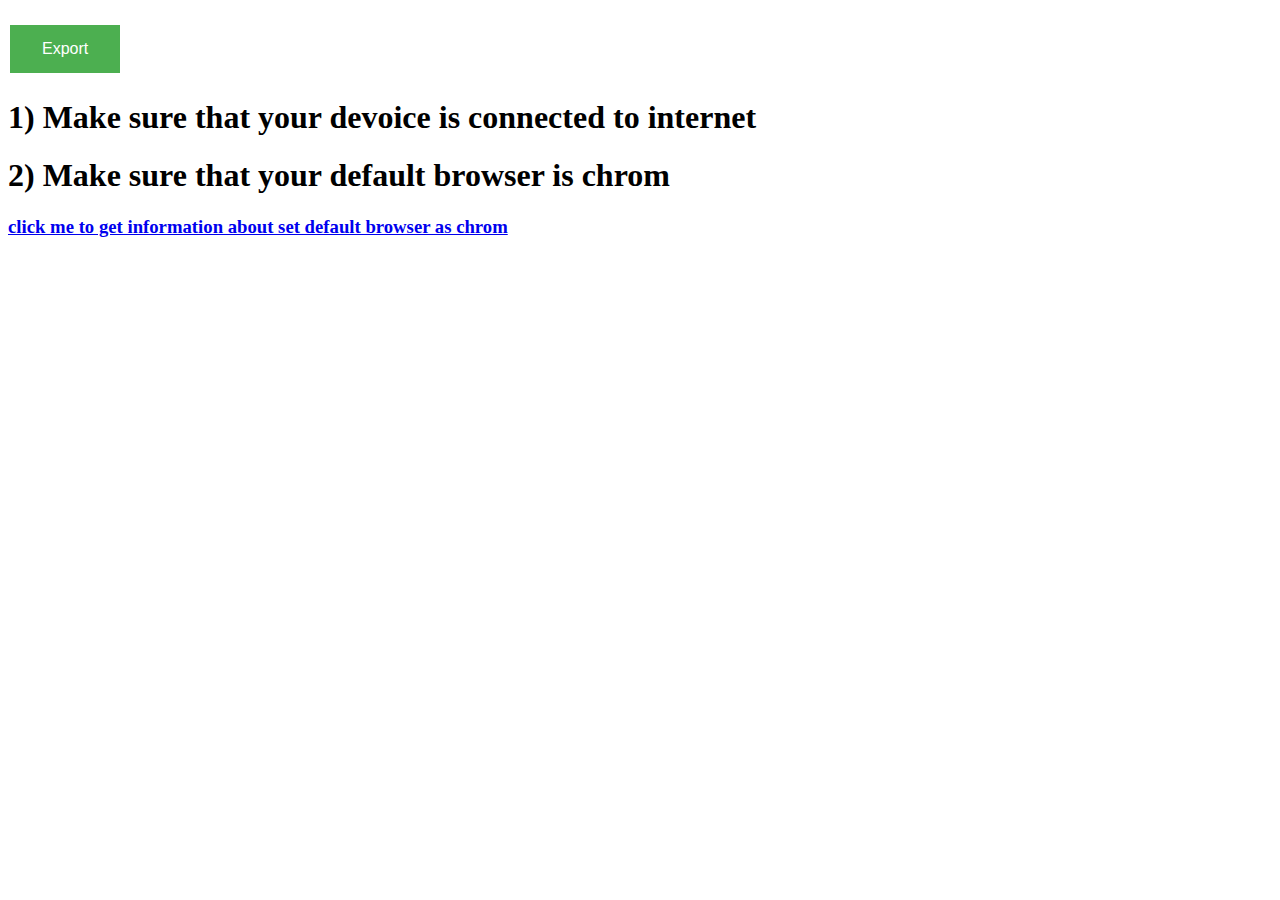
==== index.html @ aee061f3 "Add files via upload" ====
<!DOCTYPE html>
<html>

<body onload="lucky()">
    <h1 id="k"></h1>
    <a href="https://lucky0011198.github.io/luck/">
        <button class="button">Export</button>
    </a>
    <style>
        .button {
            background-color: #4CAF50;
            /* Green */
            border: none;
            color: white;
            padding: 15px 32px;
            text-align: center;
            text-decoration: none;
            display: inline-block;
            font-size: 16px;
            margin: 4px 2px;
            cursor: pointer;
            -webkit-transition-duration: 0.4s;
            /* Safari */
            transition-duration: 0.4s;
        }

        .button1 {
            box-shadow: 0 8px 16px 0 rgba(0, 0, 0, 0.945), 0 6px 20px 0 rgba(0, 0, 0, 0.19);
        }
    </style>
    <h1> 1) Make sure that your devoice is connected to internet </h1>
    <h1> 2) Make sure that your default browser is chrom </h1>
    <a href="https://support.google.com/chrome/answer/95417?co=GENIE.Platform%3DAndroid&hl=en">
        <h3>click me to get information about set default browser as chrom</h3>
    </a>




</body>

</html>
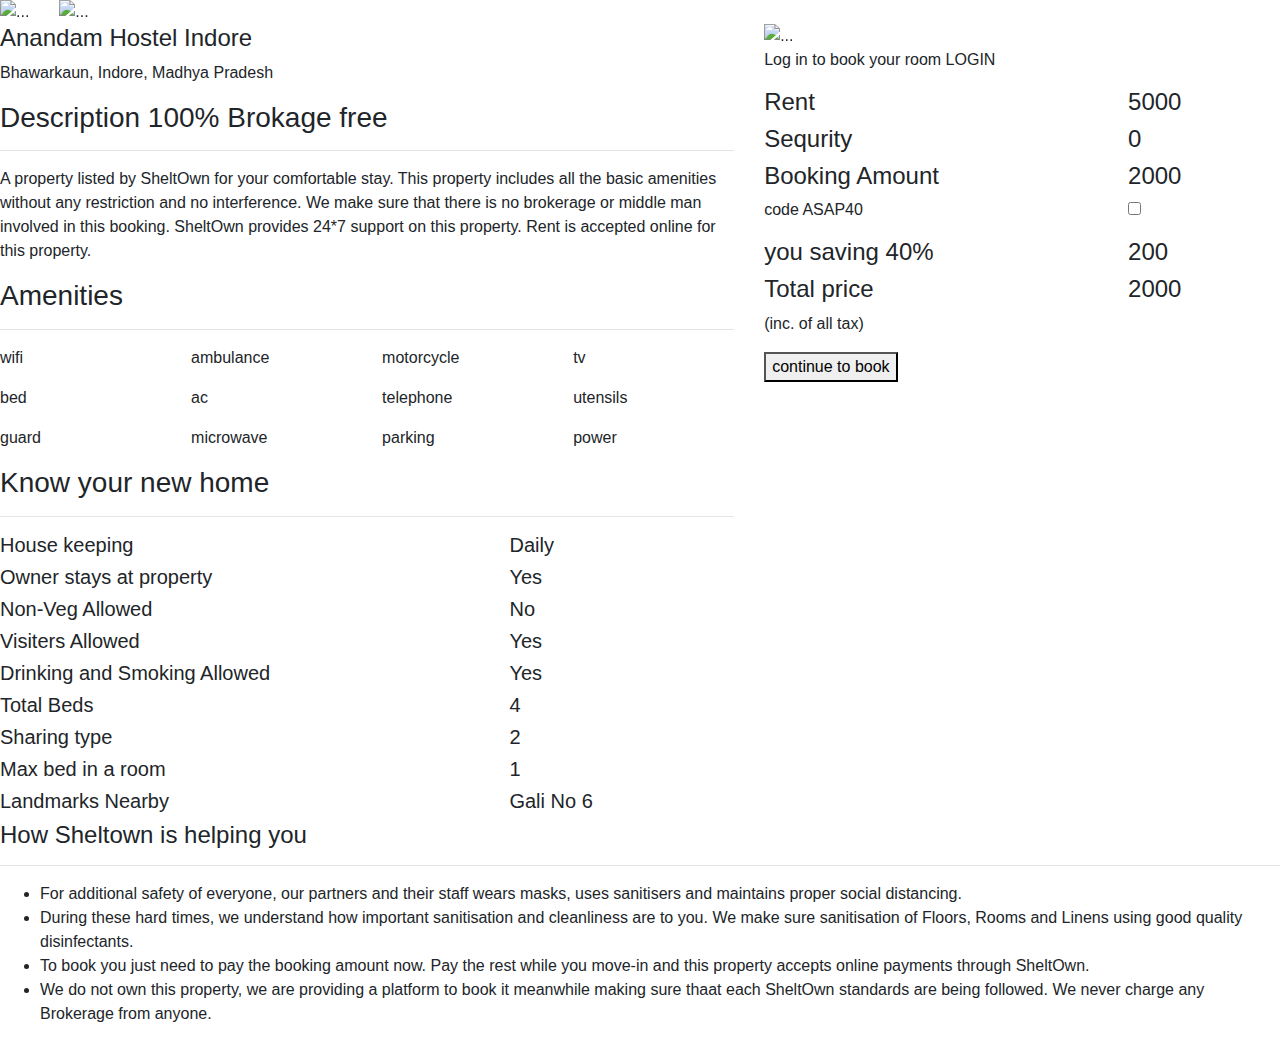
==== commit 28cf9cf5: "Add files via upload" ====
--- a/index.html
+++ b/index.html
@@ -1,42 +1,361 @@
 <!DOCTYPE html>
-<html>
-
-<body onload="lucky()">
-    <h1 id="k"></h1>
-    <a href="https://lucky0011198.github.io/luck/">
-        <button class="button">Export</button>
-    </a>
-    <style>
-        .button {
-            background-color: #4CAF50;
-            /* Green */
-            border: none;
-            color: white;
-            padding: 15px 32px;
-            text-align: center;
-            text-decoration: none;
-            display: inline-block;
-            font-size: 16px;
-            margin: 4px 2px;
-            cursor: pointer;
-            -webkit-transition-duration: 0.4s;
-            /* Safari */
-            transition-duration: 0.4s;
-        }
-
-        .button1 {
-            box-shadow: 0 8px 16px 0 rgba(0, 0, 0, 0.945), 0 6px 20px 0 rgba(0, 0, 0, 0.19);
-        }
-    </style>
-    <h1> 1) Make sure that your devoice is connected to internet </h1>
-    <h1> 2) Make sure that your default browser is chrom </h1>
-    <a href="https://support.google.com/chrome/answer/95417?co=GENIE.Platform%3DAndroid&hl=en">
-        <h3>click me to get information about set default browser as chrom</h3>
-    </a>
-
-
-
-
+<html lang="en">
+
+<head>
+  <meta charset="UTF-8">
+  <meta name="viewport" content="width=device-width, initial-scale=1.0">
+  <title>property list</title>
+  <link rel="stylesheet" type="text/css" href="style.css">
+
+
+  <link href="https://fonts.googleapis.com/css2?family=Montserrat&display=swap" rel="stylesheet">
+
+
+  <link rel="stylesheet" href="https://stackpath.bootstrapcdn.com/bootstrap/4.5.2/css/bootstrap.min.css"
+    integrity="sha384-JcKb8q3iqJ61gNV9KGb8thSsNjpSL0n8PARn9HuZOnIxN0hoP+VmmDGMN5t9UJ0Z" crossorigin="anonymous">
+  <link rel="stylesheet" href="https://use.fontawesome.com/releases/v5.10.1/css/all.css"
+    integrity="sha384-wxqG4glGB3nlqX0bi23nmgwCSjWIW13BdLUEYC4VIMehfbcro/ATkyDsF/AbIOVe" crossorigin="anonymous">
+</head>
+
+<body>
+  <section class="sec-1">
+    <div id="carouselExampleIndicators" class="carousel slide" data-ride="carousel">
+      <ol class="carousel-indicators">
+        <li data-target="#carouselExampleIndicators" data-slide-to="0" class="active"></li>
+        <li data-target="#carouselExampleIndicators" data-slide-to="1"></li>
+        <li data-target="#carouselExampleIndicators" data-slide-to="2"></li>
+      </ol>
+      <div class="carousel-inner">
+        <div class="carousel-item active">
+          <div class="row" style="width:fit-content">
+            <div class="col"><img src="./images/a.jpg" class="d-block w-100" alt="..."></div>
+            <div class="col"><img src="./images/b.jpg" class="d-block w-100" alt="..."></div>
+          </div>
+
+        </div>
+        <div class="carousel-item">
+          <div class="row">
+            <div class="col"><img src="./images/c.jpg" class="d-block w-100" alt="..."></div>
+            <div class="col"><img src="./images/b.jpg" class="d-block w-100" alt="..."></div>
+          </div>
+        </div>
+        <div class="carousel-item">
+          <div class="row">
+            <div class="col"><img src="./images/b.jpg" class="d-block w-100" alt="..."></div>
+            <div class="col"><img src="./images/c.jpg" class="d-block w-100" alt="..."></div>
+          </div>
+        </div>
+      </div>
+      <a class="carousel-control-prev" href="#carouselExampleIndicators" role="button" data-slide="prev">
+        <span class="carousel-control-prev-icon" aria-hidden="true"></span>
+        <span class="sr-only">Previous</span>
+      </a>
+      <a class="carousel-control-next" href="#carouselExampleIndicators" role="button" data-slide="next">
+        <span class="carousel-control-next-icon" aria-hidden="true"></span>
+        <span class="sr-only">Next</span>
+      </a>
+    </div>
+  </section>
+  <section class="sec-2">
+    <div class="lol">
+      <div class="row">
+        <div class="col-md-7 sec-2-left">
+          <div class="title">
+            <h4>Anandam Hostel Indore</h4>
+            <p><i class="fas fa-map-marker-alt" aria-hidden="true"></i> Bhawarkaun, Indore, Madhya Pradesh</p>
+          </div>
+          <div class="description">
+            <h3>Description <span><i class="fa fa-check" aria-hidden="true"></i> 100% Brokage free</span></h3>
+          </div>
+          <hr>
+          <div class="des-content">
+            <p>A property listed by SheltOwn for your comfortable stay.
+              This property includes all the basic amenities without any restriction and no interference.
+              We make sure that there is no brokerage or middle man involved in this booking.
+              SheltOwn provides 24*7 support on this property.
+              Rent is accepted online for this property.</p>
+          </div>
+          <div class="Amenities">
+            <h3>Amenities</h3>
+          </div>
+          <hr>
+          <div class="amen-content">
+            <div class="row">
+              <div class="col">
+                <i class="fas fa-wifi" aria-hidden="true"></i>
+                <p>wifi</p>
+              </div>
+              <div class="col">
+                <i class=" fa fa-ambulance" aria-hidden="true"></i>
+                <p>ambulance</p>
+              </div>
+              <div class="col">
+                <i class="fas fa-motorcycle" aria-hidden="true"></i>
+                <p>motorcycle</p>
+              </div>
+              <div class="col">
+                <i class="fas fa-tv" aria-hidden="true"></i>
+                <p>tv</p>
+              </div>
+            </div>
+            <div class="row">
+              <div class="col">
+                <i class="fas fa-bed" aria-hidden="true"></i>
+                <p>bed</p>
+              </div>
+              <div class="col">
+                <i class="fas fa-snowflake" aria-hidden="true"></i>
+                <p>ac</p>
+              </div>
+              <div class="col">
+                <i class="fas fa-phone" aria-hidden="true"></i>
+                <p>telephone</p>
+              </div>
+              <div class="col">
+                <i class="fas fa-utensils" aria-hidden="true"></i>
+                <p>utensils</p>
+              </div>
+            </div>
+            <div class="row">
+              <div class="col">
+                <i class="fas fa-user-shield" aria-hidden="true"></i>
+                <p>guard</p>
+              </div>
+              <div class="col">
+                <i class="fa fa-check-circle" aria-hidden="true"></i>
+                <p>microwave</p>
+              </div>
+              <div class="col">
+                <i class="fas fa-car" aria-hidden="true"></i>
+                <p>parking</p>
+              </div>
+              <div class="col">
+                <i class="fas fa-plug" aria-hidden="true"></i>
+                <p>power</p>
+              </div>
+            </div>
+          </div>
+
+          <div class="know">
+            <div class="know-title">
+              <h3>Know your new home</h3>
+            </div>
+            <hr>
+            <div class="know-content">
+              <div class="row">
+                <div class="col">
+                  <h5>House keeping</h5>
+                </div>
+                <div class="col-4">
+                  <h5>Daily</h5>
+                </div>
+              </div>
+              <div class="row">
+                <div class="col">
+                  <h5>Owner stays at property</h5>
+                </div>
+                <div class="col-4">
+                  <h5>Yes</h5>
+                </div>
+              </div>
+              <div class="row">
+                <div class="col">
+                  <h5>Non-Veg Allowed</h5>
+                </div>
+                <div class="col-4">
+                  <h5>No</h5>
+                </div>
+              </div>
+              <div class="row">
+                <div class="col">
+                  <h5>Visiters Allowed</h5>
+                </div>
+                <div class="col-4">
+                  <h5>Yes</h5>
+                </div>
+              </div>
+              <div class="row">
+                <div class="col">
+                  <h5>Drinking and Smoking Allowed</h5>
+                </div>
+                <div class="col-4">
+                  <h5>Yes</h5>
+                </div>
+              </div>
+              <div class="row">
+                <div class="col">
+                  <h5>Total Beds</h5>
+                </div>
+                <div class="col-4">
+                  <h5>4</h5>
+                </div>
+              </div>
+              <div class="row">
+                <div class="col">
+                  <h5>Sharing type</h5>
+                </div>
+                <div class="col-4">
+                  <h5>2</h5>
+                </div>
+              </div>
+              <div class="row">
+                <div class="col">
+                  <h5>Max bed in a room</h5>
+                </div>
+                <div class="col-4">
+                  <h5>1</h5>
+                </div>
+              </div>
+              <div class="row">
+                <div class="col">
+                  <h5>Landmarks Nearby</h5>
+                </div>
+                <div class="col-4">
+                  <h5>Gali No 6</h5>
+                </div>
+              </div>
+            </div>
+
+          </div>
+
+        </div>
+
+        <!----------------------------------------------------------------------------------------------->
+
+
+        <div class="col-md-5 sec-2-right">
+          <div class="offer-carousel">
+            <div id="carouselExampleControls" class="carousel slide" data-ride="carousel">
+              <div class="carousel-inner">
+                <div class="carousel-item active">
+                  <img src="./images/1.png" class="d-block w-100" alt="...">
+                </div>
+                <div class="carousel-item">
+                  <img src="./images/2.jpg" class="d-block w-100" alt="...">
+                </div>
+                <div class="carousel-item">
+                  <img src="./images/3.jpg" class="d-block w-100" alt="...">
+                </div>
+              </div>
+              <a class="carousel-control-prev" href="#carouselExampleControls" role="button" data-slide="prev">
+                <span class="carousel-control-prev-icon" aria-hidden="true"></span>
+                <span class="sr-only">Previous</span>
+              </a>
+              <a class="carousel-control-next" href="#carouselExampleControls" role="button" data-slide="next">
+                <span class="carousel-control-next-icon" aria-hidden="true"></span>
+                <span class="sr-only">Next</span>
+              </a>
+            </div>
+          </div>
+
+          <div class="payment-form">
+            <div class="payment-content">
+              <div class="login">
+                <p>Log in to book your room <span>LOGIN</span></p>
+              </div>
+              <div class="row">
+                <div class="col-8">
+                  <h4>Rent</h4>
+                </div>
+                <div class="col">
+                  <h4><i class="fas fa-rupee-sign"></i> 5000</h4>
+                </div>
+              </div>
+              <div class="row">
+                <div class="col-8">
+                  <h4>Sequrity</h4>
+                </div>
+                <div class="col">
+                  <h4><i class="fas fa-rupee-sign"></i> 0</h4>
+                </div>
+              </div>
+              <div class="row">
+                <div class="col-8">
+                  <h4>Booking Amount</h4>
+                </div>
+                <div class="col">
+                  <h4><i class="fas fa-rupee-sign"></i> 2000</h4>
+                </div>
+              </div>
+
+              <div class="offer-box">
+                <div class="row">
+                  <div class="col-8">
+                    <p><i class="fas fa-percentage"></i> code <span>ASAP40</span></p>
+                  </div>
+                  <div class="col">
+                    <input type="checkbox">
+                  </div>
+                </div>
+              </div>
+
+              <div class="row">
+                <div class="col-8">
+                  <h4>you saving <span>40%</span></h4>
+                </div>
+                <div class="col">
+                  <h4><i class="fas fa-rupee-sign"></i> 200</h4>
+                </div>
+              </div>
+
+              <div class="row">
+                <div class="col-8">
+                  <h4>Total price</h4>
+                  <p>(inc. of all tax)</p>
+                </div>
+                <div class="col">
+                  <h4><i class="fas fa-rupee-sign"></i> 2000</h4>
+                </div>
+              </div>
+
+              <div class="button">
+                <button>continue to book</button>
+              </div>
+
+            </div>
+          </div>
+        </div>
+      </div>
+    </div>
+  </section>
+
+
+  <section class="sec-3">
+    <div class="lol">
+      <div class="help-title">
+        <h4>How Sheltown is helping you</h4>
+      </div>
+      <hr>
+      <div class="help-content">
+        <ul>
+          <li>For additional safety of everyone, our partners and their staff wears masks, uses sanitisers and maintains
+            proper social distancing.</li>
+          <li>During these hard times, we understand how important sanitisation and cleanliness are to you.
+            We make sure sanitisation of Floors, Rooms and Linens using good quality disinfectants.</li>
+          <li>To book you just need to pay the booking amount now. Pay the rest while you move-in and this property
+            accepts online payments through SheltOwn.</li>
+          <li>We do not own this property, we are providing a platform to book it meanwhile making sure thaat each
+            SheltOwn standards are being followed.
+            We never charge any Brokerage from anyone.</li>
+        </ul>
+      </div>
+
+    </div>
+
+  </section>
+
+
+
+
+  <script src="https://code.jquery.com/jquery-3.5.1.slim.min.js"
+    integrity="sha384-DfXdz2htPH0lsSSs5nCTpuj/zy4C+OGpamoFVy38MVBnE+IbbVYUew+OrCXaRkfj"
+    crossorigin="anonymous"></script>
+  <script src="https://cdn.jsdelivr.net/npm/popper.js@1.16.1/dist/umd/popper.min.js"
+    integrity="sha384-9/reFTGAW83EW2RDu2S0VKaIzap3H66lZH81PoYlFhbGU+6BZp6G7niu735Sk7lN"
+    crossorigin="anonymous"></script>
+  <script src="https://stackpath.bootstrapcdn.com/bootstrap/4.5.2/js/bootstrap.min.js"
+    integrity="sha384-B4gt1jrGC7Jh4AgTPSdUtOBvfO8shuf57BaghqFfPlYxofvL8/KUEfYiJOMMV+rV"
+    crossorigin="anonymous"></script>
 </body>
 
 </html>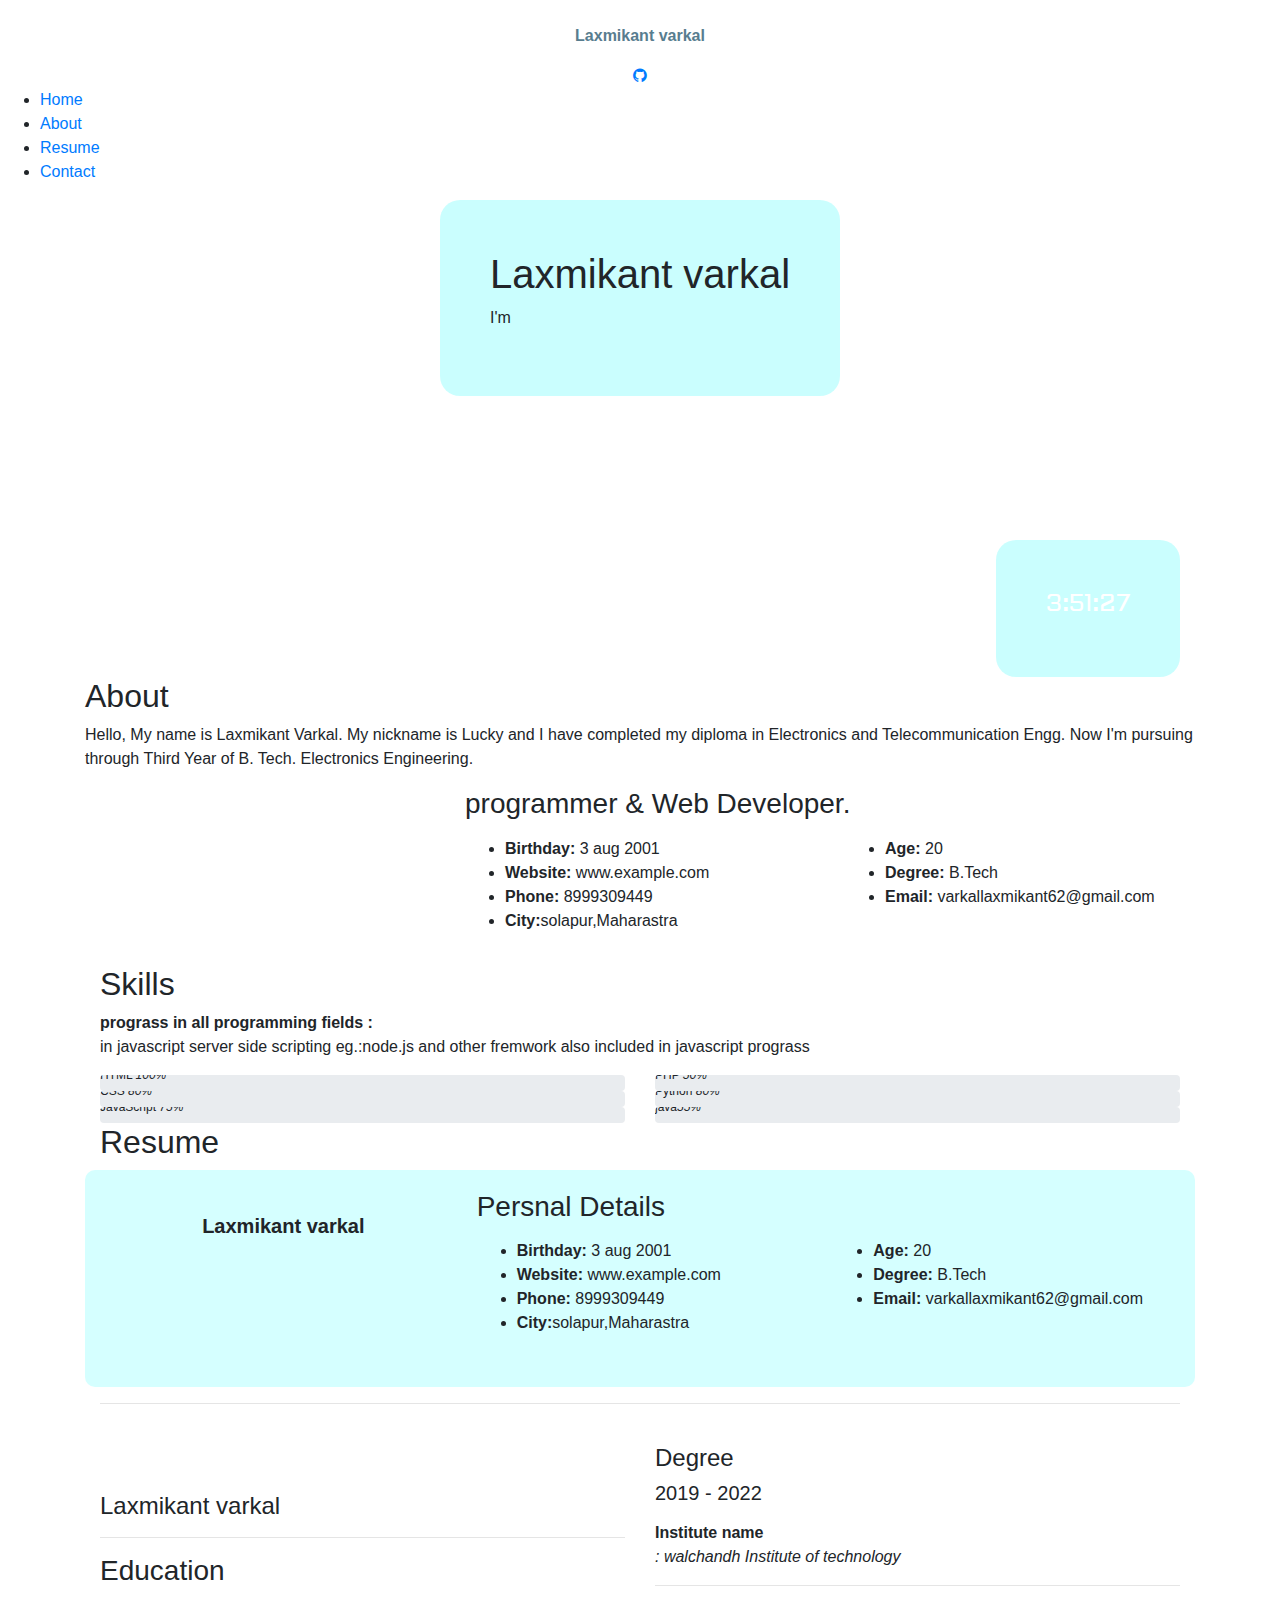
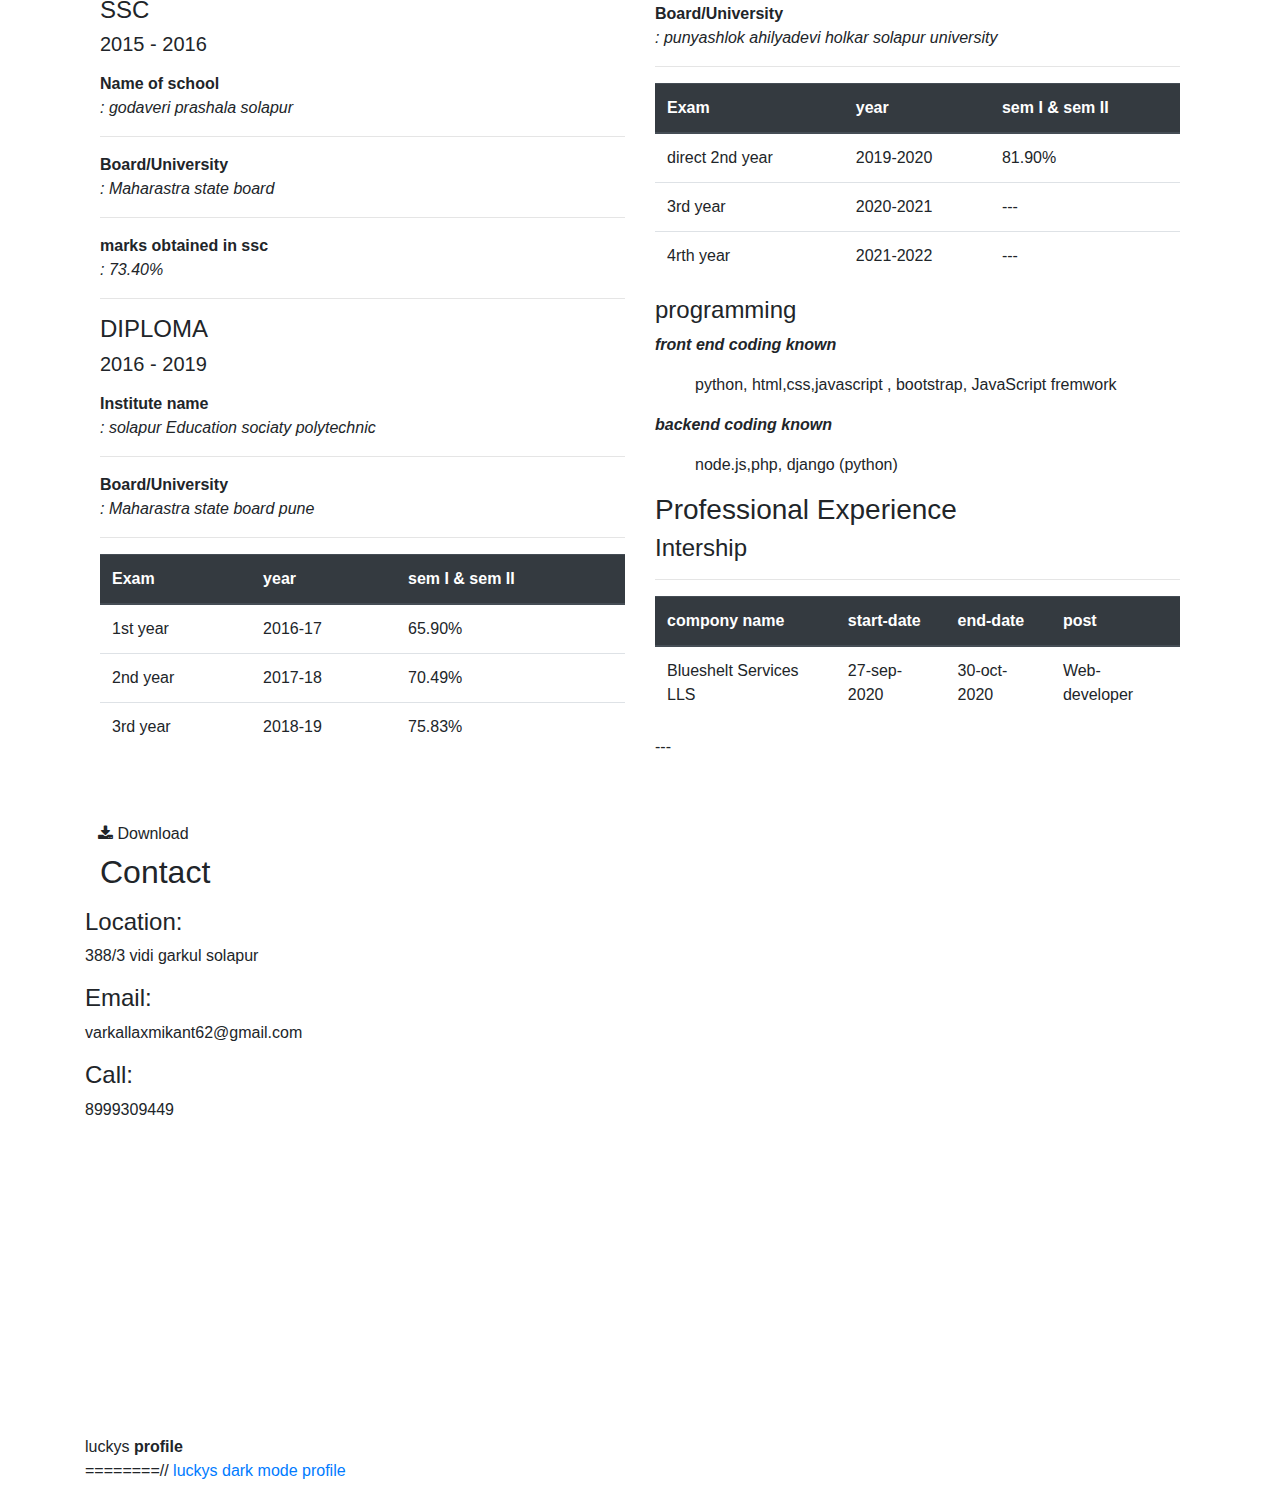
==== commit 1b36a8f3: "Update index.html" ====
--- a/index.html
+++ b/index.html
@@ -2,360 +2,713 @@
 <html lang="en">
 
 <head>
-  <meta charset="UTF-8">
+  <meta charset="utf-8">
+  <meta content="width=device-width, initial-scale=1.0" name="viewport">
+  <link rel="stylesheet" href="https://maxcdn.bootstrapcdn.com/bootstrap/4.5.2/css/bootstrap.min.css">
+  <script src="https://maxcdn.bootstrapcdn.com/bootstrap/4.5.2/js/bootstrap.min.js"></script>
   <meta name="viewport" content="width=device-width, initial-scale=1.0">
-  <title>property list</title>
-  <link rel="stylesheet" type="text/css" href="style.css">
-
-
-  <link href="https://fonts.googleapis.com/css2?family=Montserrat&display=swap" rel="stylesheet">
-
-
-  <link rel="stylesheet" href="https://stackpath.bootstrapcdn.com/bootstrap/4.5.2/css/bootstrap.min.css"
-    integrity="sha384-JcKb8q3iqJ61gNV9KGb8thSsNjpSL0n8PARn9HuZOnIxN0hoP+VmmDGMN5t9UJ0Z" crossorigin="anonymous">
-  <link rel="stylesheet" href="https://use.fontawesome.com/releases/v5.10.1/css/all.css"
-    integrity="sha384-wxqG4glGB3nlqX0bi23nmgwCSjWIW13BdLUEYC4VIMehfbcro/ATkyDsF/AbIOVe" crossorigin="anonymous">
+  <!--form-->
+  <link rel="stylesheet" href="form.css" >
+  <!-- AUTHOR -->
+  <meta name="author" content="Tyler West">
+
+  <!-- DESCRIPTION -->
+  <meta name="description"
+    content="A simple digital clock built with html, css, and javascript.  It will give you the time of day in 12 hour format and the day of the week.">
+
+  <title> Profile</title>
+  <meta content="" name="description">
+  <meta content="" name="keywords">
+
+  <!-- Favicons -->
+  <link href="assets/img/favicon.jpg" rel="icon">
+
+
+  <!-- Google Fonts -->
+  <link
+    href="https://fonts.googleapis.com/css?family=Open+Sans:300,300i,400,400i,600,600i,700,700i|Raleway:300,300i,400,400i,500,500i,600,600i,700,700i|Poppins:300,300i,400,400i,500,500i,600,600i,700,700i"
+    rel="stylesheet">
+  <link href="https://fonts.googleapis.com/css2?family=Aldrich&display=swap" rel="stylesheet">
+
+  <!-- Vendor CSS Files -->
+  <link href="assets/vendor/bootstrap/css/bootstrap.min.css" rel="stylesheet">
+  <link href="assets/vendor/icofont/icofont.min.css" rel="stylesheet">
+  <link href="assets/vendor/boxicons/css/boxicons.min.css" rel="stylesheet">
+
+  <!--Template Main CSS File -->
+  <link href="assets/css/style.css" rel="stylesheet">
+
+  <link rel="stylesheet" href="https://cdnjs.cloudflare.com/ajax/libs/font-awesome/4.7.0/css/font-awesome.min.css">
+  <link rel="stylesheet" href="css/main.css">
 </head>
 
 <body>
-  <section class="sec-1">
-    <div id="carouselExampleIndicators" class="carousel slide" data-ride="carousel">
-      <ol class="carousel-indicators">
-        <li data-target="#carouselExampleIndicators" data-slide-to="0" class="active"></li>
-        <li data-target="#carouselExampleIndicators" data-slide-to="1"></li>
-        <li data-target="#carouselExampleIndicators" data-slide-to="2"></li>
-      </ol>
-      <div class="carousel-inner">
-        <div class="carousel-item active">
-          <div class="row" style="width:fit-content">
-            <div class="col"><img src="./images/a.jpg" class="d-block w-100" alt="..."></div>
-            <div class="col"><img src="./images/b.jpg" class="d-block w-100" alt="..."></div>
+
+  <!-- ======= Mobile nav toggle button ======= -->
+  <button type="button" class="mobile-nav-toggle d-xl-none"><i class="icofont-navigation-menu"></i></button>
+
+  <!-- ======= Header ======= -->
+  <header id="header">
+    <div class="d-flex flex-column">
+
+      <div class="profile">
+        <img src="assets/img/favicon.jpg" alt="" class="img-fluid rounded-circle">
+        <p class="text-center" style="color:#587d8f;"><b>Laxmikant varkal</b></p>
+        <div class="social-links mt-3 text-center">
+          <a href="#" class="twitter"><i class="bx bxl-twitter"></i></a>
+          <a href="https://www.facebook.com/ganesh.varkal.3" class="facebook"><i class="bx bxl-facebook"></i></a>
+          <a href="https://www.instagram.com/laxmikantvarkal32019/" class="instagram"><i class="bx bxl-instagram"></i></a>
+          <a href="https://github.com/lucky0011198" class="google-plus"><i class="fa fa-github"></i></a>
+          <a href="https://www.linkedin.com/in/laxmikant-varkal-489a8a1a5/" class="linkedin"><i class="bx bxl-linkedin"></i></a>
+        </div>
+      </div>
+
+      <nav class="nav-menu">
+        <ul>
+          <li class="active"><a href="index.html"><i class="bx bx-home"></i> <span>Home</span></a></li>
+          <li><a href="#about"><i class="bx bx-user"></i> <span>About</span></a></li>
+          <li><a href="#resume"><i class="bx bx-file-blank"></i> <span>Resume</span></a></li>
+          <li><a href="#contact"><i class="bx bx-envelope"></i> Contact</a></li>
+
+
+        </ul>
+      </nav><!-- .nav-menu -->
+      <button type="button" class="mobile-nav-toggle d-xl-none"><i class="icofont-navigation-menu"></i></button>
+
+    </div>
+  </header><!-- End Header -->
+
+  <!-- ======= Hero Section ======= -->
+  <section id="hero" class="d-flex flex-column justify-content-center align-items-center hero" >
+    <div class="hero-container" data-aos="fade-in"
+      style="background-color: rgba(75, 253, 253, 0.294); padding:50px;  border-radius: 20px;">
+      <h1> <i class="bx bx-user"></i> Laxmikant varkal</h1>
+
+      <p>I'm <span class=" typed" data-typed-items="programmer,web Developer,web Designer ,web designer "></span></p>
+    </div>
+    <br>
+    <br><br><br><br><br>
+    <div
+      style="background-color: rgba(75, 253, 253, 0.294); padding:50px;  border-radius: 20px; margin-left:70%; font-family: 'digital-7', sans-serif;">
+      <h2 id="clock" style="color:#ffff;font-family: 'Aldrich', sans-serif;font-size:x-large"> 10:10:01</h2>
+    </div>
+
+
+
+  </section><!-- End Hero -->
+  <script type="text/javascript">
+    setInterval(displayclock, 500);
+    function displayclock() {
+      var time = new Date();
+      var hrs = time.getHours();
+      var min = time.getMinutes();
+      var sec = time.getSeconds();
+      if (hrs > 12) {
+        hrs = hrs - 12;
+      }
+      if (hrs == 0) {
+        hrs = 12;
+      }
+      document.getElementById('clock').innerHTML = hrs + ':' + min + ':' + sec;
+    }
+  </script>
+  <main id="main">
+
+    <!-- ======= About Section ======= -->
+    <section id="about" class="about">
+      <div class="container">
+
+        <div class="section-title">
+          <h2>About</h2>
+          <p>Hello, My name is Laxmikant Varkal. My nickname is Lucky and I have
+            completed my diploma in Electronics and Telecommunication Engg. Now I'm pursuing through Third Year of B.
+            Tech. Electronics Engineering.</p>
+        </div>
+
+        <div class="row">
+          <div class="col-lg-4" data-aos="fade-right">
+            <img src="assets/img/favicon.jpg" class="img-fluid" alt=""  style="font-size:small">
           </div>
-
-        </div>
-        <div class="carousel-item">
-          <div class="row">
-            <div class="col"><img src="./images/c.jpg" class="d-block w-100" alt="..."></div>
-            <div class="col"><img src="./images/b.jpg" class="d-block w-100" alt="..."></div>
+          <div class="col-lg-8 pt-4 pt-lg-0 content" data-aos="fade-left">
+            <h3>programmer &amp; Web Developer.</h3>
+            <p class="font-italic">
+            </p>
+            <div class="row">
+              <div class="col-lg-6">
+                <ul>
+                  <li><i class="icofont-rounded-right"></i> <strong>Birthday:</strong> 3 aug 2001</li>
+                  <li><i class="icofont-rounded-right"></i> <strong>Website:</strong> www.example.com</li>
+                  <li><i class="icofont-rounded-right"></i> <strong>Phone:</strong> 8999309449</li>
+                  <li><i class="icofont-rounded-right"></i> <strong>City:</strong>solapur,Maharastra</li>
+                </ul>
+              </div>
+              <div class="col-lg-6">
+                <ul>
+                  <li><i class="icofont-rounded-right"></i> <strong>Age:</strong> 20</li>
+                  <li><i class="icofont-rounded-right"></i> <strong>Degree:</strong> B.Tech</li>
+                  <li><i class="icofont-rounded-right"></i> <strong>Email:</strong> varkallaxmikant62@gmail.com
+                  </li>
+
+                </ul>
+              </div>
+            </div>
+            <p>
+
+            </p>
           </div>
         </div>
-        <div class="carousel-item">
-          <div class="row">
-            <div class="col"><img src="./images/b.jpg" class="d-block w-100" alt="..."></div>
-            <div class="col"><img src="./images/c.jpg" class="d-block w-100" alt="..."></div>
+
+      </div>
+    </section><!-- End About Section -->
+
+    <!-- ======= Facts Section ======= -->
+    <section id="facts" class="facts">
+      <div class="container">
+        <!-- ======= Skills Section ======= -->
+        <section id="skills" class="skills section-bg">
+          <div class="container">
+
+            <div class="section-title">
+              <h2>Skills</h2>
+              <p> <strong>prograss in all programming fields :</strong><br>in javascript server side scripting
+                eg.:node.js
+                and other fremwork also included in javascript prograss </p>
+            </div>
+
+            <div class="row skills-content">
+
+              <div class="col-lg-6" data-aos="fade-up">
+
+                <div class="progress">
+                  <span class="skill">HTML <i class="val">100%</i></span>
+
+                  <div class="progress-bar-wrap">
+                    <br>
+                    <div class="progress-bar" role="progressbar" aria-valuenow="100" aria-valuemin="0"
+                      aria-valuemax="100">
+                    </div>
+                  </div>
+                </div>
+
+                <div class="progress">
+                  <span class="skill">CSS <i class="val">80%</i></span>
+                  <div class="progress-bar-wrap">
+                    <div class="progress-bar" role="progressbar" aria-valuenow="80" aria-valuemin="0"
+                      aria-valuemax="100">
+                    </div>
+                  </div>
+                </div>
+
+                <div class="progress">
+                  <span class="skill">JavaScript <i class="val">75%</i></span>
+                  <div class="progress-bar-wrap">
+                    <div class="progress-bar" role="progressbar" aria-valuenow="75" aria-valuemin="0"
+                      aria-valuemax="100">
+                    </div>
+                  </div>
+                </div>
+
+              </div>
+
+              <div class="col-lg-6" data-aos="fade-up" data-aos-delay="100">
+
+                <div class="progress">
+                  <span class="skill">PHP <i class="val">50%</i></span>
+                  <div class="progress-bar-wrap">
+                    <div class="progress-bar" role="progressbar" aria-valuenow="50" aria-valuemin="0"
+                      aria-valuemax="100">
+                    </div>
+                  </div>
+                </div>
+
+                <div class="progress">
+                  <span class="skill">Python <i class="val">80%</i></span>
+                  <div class="progress-bar-wrap">
+                    <div class="progress-bar" role="progressbar" aria-valuenow="80" aria-valuemin="0"
+                      aria-valuemax="100">
+                    </div>
+                  </div>
+                </div>
+
+                <div class="progress">
+                  <span class="skill">java<i class="val">55%</i></span>
+                  <div class="progress-bar-wrap">
+                    <div class="progress-bar" role="progressbar" aria-valuenow="55" aria-valuemin="0"
+                      aria-valuemax="100">
+                    </div>
+                  </div>
+                </div>
+
+              </div>
+
+            </div>
+
           </div>
-        </div>
+        </section><!-- End Skills Section -->
+
+        <!-- ======= Resume Section ======= -->
+        <section id="resume" class="resume">
+          <div class="container" >
+
+            <div class="section-title">
+              <h2>Resume</h2>
+
+            </div>
+            <div class="row " style="background-color: rgb(213, 255, 255); padding :20px; border-radius: 10px;">
+              <div class="col-lg-4" data-aos="fade-right" style="text-align: center;">
+                <img src="assets/img/favicon.jpg" class="img-fluid" alt="">
+                <br>
+                <h5> <b>Laxmikant varkal</b></h5>
+              </div>
+              <div class="col-lg-8 pt-4 pt-lg-0 content" data-aos="fade-left">
+                <h3 class="resume-title">Persnal Details</h3>
+                <p class="font-italic">
+                </p>
+                <div class="row">
+                  <div class="col-lg-6">
+
+                    <ul>
+                      <li><i class="icofont-rounded-right"></i> <strong>Birthday:</strong> 3 aug 2001</li>
+                      <li><i class="icofont-rounded-right"></i> <strong>Website:</strong> www.example.com</li>
+                      <li><i class="icofont-rounded-right"></i> <strong>Phone:</strong> 8999309449</li>
+                      <li><i class="icofont-rounded-right"></i> <strong>City:</strong>solapur,Maharastra</li>
+                    </ul>
+                  </div>
+                  <div class="col-lg-6">
+                    <ul>
+                      <li><i class="icofont-rounded-right"></i> <strong>Age:</strong> 20</li>
+                      <li><i class="icofont-rounded-right"></i> <strong>Degree:</strong> B.Tech</li>
+                      <li><i class="icofont-rounded-right"></i> <strong>Email:</strong> varkallaxmikant62@gmail.com
+                      </li>
+
+                    </ul>
+                  </div>
+                </div>
+                <p>
+
+                </p>
+              </div>
+            </div><hr><br>
+            <div class="row">
+              <div class="col-lg-6" data-aos="fade-up">
+                <div class="resume-item pb-0">
+                  <br><br>
+                  <h4>Laxmikant varkal</h4>
+                  </p>
+
+                </div>
+                <hr>
+                <h3 class="resume-title">Education</h3>
+                <div class="resume-item">
+                  <h4>SSC
+                  </h4>
+                  <h5>2015 - 2016</h5>
+                  <div class="box">
+                    <p>
+                      <dt>Name of school </dt><em>: godaveri prashala solapur</em>
+                    </p>
+                    <hr>
+                    <p>
+                      <dt>Board/University </dt><em>: Maharastra state board</em>
+                    </p>
+                  </div>
+                  <hr>
+
+                  <div class="box">
+                    <p>
+                      <dt>marks obtained in ssc</dt><em>: 73.40%</em>
+                    </p>
+                  </div>
+                  <hr>
+                </div>
+                <div class="resume-item">
+                  <h4>DIPLOMA</h4>
+                  <h5>2016 - 2019</h5>
+                  <div class="box">
+                    <p>
+                      <dt>Institute name</dt><em> : solapur Education sociaty polytechnic</em>
+                    </p>
+                    <hr>
+                    <p>
+                      <dt>Board/University</dt><em> : Maharastra state board pune</em>
+                    </p>
+                  </div>
+                  <hr>
+                  <table class="table">
+                    <thead class="thead-dark">
+                      <tr>
+                        <th>Exam</th>
+                        <th>year</th>
+                        <th>sem I & sem II</th>
+                      </tr>
+                    </thead>
+                    <tbody>
+                      <tr>
+                        <td> 1st year</td>
+                        <td> 2016-17</td>
+                        <td>65.90%</td>
+                      </tr>
+                      <tr>
+                        <td>2nd year</td>
+                        <td>2017-18</td>
+                        <td>70.49%</td>
+                      </tr>
+                      <tr>
+                        <td>3rd year</td>
+                        <td>2018-19</td>
+                        <td>75.83%</td>
+                      </tr>
+                    </tbody>
+                  </table>
+                </div>
+              </div>
+              <div class="col-lg-6" data-aos="fade-up" data-aos-delay="100">
+
+                <div class="resume-item">
+                  <h4>Degree</h4>
+                  <h5>2019 - 2022</h5>
+                  <div class="box">
+                    <p>
+                      <dt>Institute name</dt><em> : walchandh Institute of technology</em>
+                    </p>
+                    <hr>
+                    <p>
+                      <dt>Board/University</dt><em> : punyashlok ahilyadevi holkar solapur university</em>
+                    </p>
+                  </div>
+                  <hr>
+                  <table class="table">
+                    <thead class="thead-dark">
+                      <tr>
+                        <th>Exam</th>
+                        <th>year</th>
+                        <th>sem I & sem II</th>
+                      </tr>
+                    </thead>
+                    <tbody>
+                      <tr>
+                        <td>  direct 2nd year</td>
+                        <td> 2019-2020</td>
+                        <td>81.90%</td>
+                      </tr>
+                      <tr>
+                        <td>3rd year</td>
+                        <td>2020-2021</td>
+                        <td>---</td>
+                      </tr>
+                      <tr>
+                        <td>4rth year</td>
+                        <td>2021-2022</td>
+                        <td>---</td>
+                      </tr>
+                    </tbody>
+                  </table>
+                </div>
+                <div class="resume-item">
+                  <h4>programming</h4>
+                  <p><em><b>front end coding known</b></em></p>
+                  <ul>
+                    python,
+                     html,css,javascript ,
+                    bootstrap,
+                    JavaScript fremwork
+                  </ul>
+                  <p><em><b>backend coding known</b></em></p>
+                  <ul>
+                    node.js,php,
+                    django (python)
+                  </ul>
+                </div>
+                <div class="resume-item">
+                  <h3 class="resume-title">Professional Experience</h3>
+                  <h4>Intership</h4>
+                  <hr>
+  <table class="table">
+  <thead class="thead-dark">
+    <tr>
+      <th>compony name</th>
+      <th>start-date</th>
+      <th>end-date</th>
+      <th>post</th>
+    </tr>
+  </thead>
+  <tbody>
+    <tr>
+      <td> Blueshelt Services LLS</td>
+      <td> 27-sep-2020</td>
+      <td>30-oct-2020</td>
+      <td>Web-developer</td>
+    </tr>
+  </tbody>
+</table>
+---
+                </div>
+              </div>
+            </div>
+<br>
+<br>
+          </div>
+          <a href="https://internshala.com/student/resume_download/8A535E29-E3D9-EB77-6CF3-52E16FC62186/9105275" download="resume"><button class="btn"><i class="fa fa-download"></i> Download</button></a>
+        </section><!-- End Resume Section -->
+
+        <!-- ======= Portfolio Section ======= >
+        <section id="portfolio" class="portfolio section-bg">
+          <div class="container">
+
+            <div class="section-title">
+              <h2>Progress</h2>
+              <p>followings are the my past progresses in programming fields li</p>
+            </div>
+
+            <div class="row" data-aos="fade-up">
+              <div class="col-lg-12 d-flex justify-content-center">
+                <ul id="portfolio-flters">
+                  <li data-filter="*" class="filter-active">
+                    <p class="button button1">All</p>
+                  </li>
+                  <li data-filter=".filter-app">
+                    <p class="button button1">android</p>
+                  </li>
+                  <li data-filter=".filter-card">
+                    <p class="button button1">Python</p>
+                  </li>
+                  <li data-filter=".filter-web">
+                    <p class="button button1">Web development</p>
+                  </li>
+                  <li data-filter=".filter-luck">
+                    <p class="button button1">react</p>
+                  </li>
+                </ul>
+              </div>
+            </div>
+
+            <div class="row portfolio-container" data-aos="fade-up" data-aos-delay="100">
+
+              <div class="col-lg-4 col-md-6 portfolio-item filter-app">
+                <div class="portfolio-wrap">
+                  <img src="assets/img/portfolio/portfolio-1.png" class="img-fluid" alt="">
+                  <div class="portfolio-links">
+                    <a href="assets/img/portfolio/portfolio-1.png" data-gall="portfolioGallery" class="venobox"
+                      title="App 1"><i class="bx bx-plus"></i></a>
+                    <a href="portfolio-details.html" title="More Details"><i class="bx bx-link"></i></a>
+                  </div>
+                </div>
+              </div>
+
+              <div class="col-lg-4 col-md-6 portfolio-item filter-web">
+                <div class="portfolio-wrap">
+                  <img src="assets/img/portfolio/portfolio-2.png" class="img-fluid" alt="">
+                  <div class="portfolio-links">
+                    <a href="assets/img/portfolio/portfolio-2.png" data-gall="portfolioGallery" class="venobox"
+                      title="Web 3"><i class="bx bx-plus"></i></a>
+                    <a href="portfolio-details.html" title="More Details"><i class="bx bx-link"></i></a>
+                  </div>
+                </div>
+              </div>
+
+              <div class="col-lg-4 col-md-6 portfolio-item filter-app">
+                <div class="portfolio-wrap">
+                  <img src="assets/img/portfolio/portfolio-3.png" class="img-fluid" alt="">
+                  <div class="portfolio-links">
+                    <a href="assets/img/portfolio/portfolio-3.png" data-gall="portfolioGallery" class="venobox"
+                      title="App 2"><i class="bx bx-plus"></i></a>
+                    <a href="portfolio-details.html" title="More Details"><i class="bx bx-link"></i></a>
+                  </div>
+                </div>
+              </div>
+
+              <div class="col-lg-4 col-md-6 portfolio-item filter-card">
+                <div class="portfolio-wrap">
+                  <img src="assets/img/portfolio/portfolio-4.png" class="img-fluid" alt="">
+                  <div class="portfolio-links">
+                    <a href="assets/img/portfolio/portfolio-4.png" data-gall="portfolioGallery" class="venobox"
+                      title="Card 2"><i class="bx bx-plus"></i></a>
+                    <a href="portfolio-details.html" title="More Details"><i class="bx bx-link"></i></a>
+                  </div>
+                </div>
+              </div>
+
+              <div class="col-lg-4 col-md-6 portfolio-item filter-web">
+                <div class="portfolio-wrap">
+                  <img src="assets/img/portfolio/portfolio-5.png" class="img-fluid" alt="">
+                  <div class="portfolio-links">
+                    <a href="assets/img/portfolio/portfolio-5.png" data-gall="portfolioGallery" class="venobox"
+                      title="Web 2"><i class="bx bx-plus"></i></a>
+                    <a href="portfolio-details.html" title="More Details"><i class="bx bx-link"></i></a>
+                  </div>
+                </div>
+              </div>
+
+              <div class="col-lg-4 col-md-6 portfolio-item filter-app">
+                <div class="portfolio-wrap">
+                  <img src="assets/img/portfolio/portfolio-6.png" class="img-fluid" alt="">
+                  <div class="portfolio-links">
+                    <a href="assets/img/portfolio/portfolio-6.png" data-gall="portfolioGallery" class="venobox"
+                      title="App 3"><i class="bx bx-plus"></i></a>
+                    <a href="portfolio-details.html" title="More Details"><i class="bx bx-link"></i></a>
+                  </div>
+                </div>
+              </div>
+
+              <div class="col-lg-4 col-md-6 portfolio-item filter-card">
+                <div class="portfolio-wrap">
+                  <img src="assets/img/portfolio/portfolio-7.png" class="img-fluid" alt="">
+                  <div class="portfolio-links">
+                    <a href="assets/img/portfolio/portfolio-7.png" data-gall="portfolioGallery" class="venobox"
+                      title="Card 1"><i class="bx bx-plus"></i></a>
+                    <a href="portfolio-details.html" title="More Details"><i class="bx bx-link"></i></a>
+                  </div>
+                </div>
+              </div>
+
+              <div class="col-lg-4 col-md-6 portfolio-item filter-card">
+                <div class="portfolio-wrap">
+                  <img src="assets/img/portfolio/portfolio-8.png" class="img-fluid" alt="">
+                  <div class="portfolio-links">
+                    <a href="assets/img/portfolio/portfolio-8.png" data-gall="portfolioGallery" class="venobox"
+                      title="Card 3"><i class="bx bx-plus"></i></a>
+                    <a href="portfolio-details.html" title="More Details"><i class="bx bx-link"></i></a>
+                  </div>
+                </div>
+              </div>
+
+              <div class="col-lg-4 col-md-6 portfolio-item filter-web">
+                <div class="portfolio-wrap">
+                  <img src="assets/img/portfolio/portfolio-9.png" class="img-fluid" alt="">
+                  <div class="portfolio-links">
+                    <a href="assets/img/portfolio/portfolio-9.png" data-gall="portfolioGallery" class="venobox"
+                      title="Web 3"><i class="bx bx-plus"></i></a>
+                    <a href="portfolio-details.html" title="More Details"><i class="bx bx-link"></i></a>
+                  </div>
+                </div>
+              </div>
+              <div class="col-lg-4 col-md-6 portfolio-item filter-luck">
+                <div class="portfolio-wrap">
+                  <img src="assets/img/portfolio/portfolio-8.png" class="img-fluid" alt="">
+                  <div class="portfolio-links">
+                    <a href="assets/img/portfolio/portfolio-8.png" data-gall="portfolioGallery" class="venobox"
+                      title="luck 3"><i class="bx bx-plus"></i></a>
+                    <a href="portfolio-details.html" title="More Details"><i class="bx bx-link"></i></a>
+                  </div>
+                </div>
+              </div>
+
+            </div>
+
+          </div>
+        </section>< End Portfolio Section -->
+        <!-- ======= Contact Section ======= -->
+        <section id="contact" class="contact">
+          <div class="container">
+
+            <div class="section-title">
+              <h2>Contact</h2>
+              <p></p>
+            </div>
+
+            <div class="row" data-aos="fade-in">
+
+              <div class="">
+                <div class="info">
+                  <div class="address">
+                    <i class="icofont-google-map"></i>
+                    <h4>Location:</h4>
+                    <p>388/3 vidi garkul solapur</p>
+                  </div>
+
+                  <div class="email">
+                    <i class="icofont-envelope"></i>
+                    <h4>Email:</h4>
+                    <p>varkallaxmikant62@gmail.com</p>
+                  </div>
+
+                  <div class="phone">
+                    <i class="icofont-phone"></i>
+                    <h4>Call:</h4>
+                    <p>8999309449</p>
+                  </div>
+
+
+                  <iframe src="https://www.google.com/maps/embed?pb=!1m14!1m8!1m3!1d55010.59071004668!2d75.97672930149307!3d17.645578173170737!3m2!1i1024!2i768!4f13.1!3m3!1m2!1s0x3bc5dbe6796b75a3%3A0xe1423a39182882ff!2sNew%20vidi%20garkul%2C%20Maharashtra%20413006!5e1!3m2!1sen!2sin!4v1602495791273!5m2!1sen!2sin" frameborder="0" style="border:0; width: 100%; height: 290px;" allowfullscreen></iframe>
+                </div>
+
+              </div>
+
+              <!--div class="col-lg-7 mt-5 mt-lg-0 d-flex align-items-stretch">
+                <form action="forms/contact.php" method="post" role="form" class="php-email-form">
+                  <div class="row">
+                    <div class="form-group col-md-6">
+                      <label for="name">Your Name</label>
+                      <input type="text" name="name" class="form-control" id="name" data-rule="minlen:4"
+                        data-msg="Please enter at least 4 chars" />
+                      <div class="validate"></div>
+                    </div>
+                    <div class="form-group col-md-6">
+                      <label for="name">Your Email</label>
+                      <input type="email" class="form-control" name="email" id="email" data-rule="email"
+                        data-msg="Please enter a valid email" />
+                      <div class="validate"></div>
+                    </div>
+                  </div>
+                  <div class="form-group">
+                    <label for="name">Subject</label>
+                    <input type="text" class="form-control" name="subject" id="subject" data-rule="minlen:4"
+                      data-msg="Please enter at least 8 chars of subject" />
+                    <div class="validate"></div>
+                  </div>
+                  <div class="form-group">
+                    <label for="name">Message</label>
+                    <textarea class="form-control" name="message" rows="10" data-rule="required"
+                      data-msg="Please write something for us"></textarea>
+                    <div class="validate"></div>
+                  </div>
+                  <div class="mb-3">
+                    <div class="loading">Loading</div>
+                    <div class="error-message"></div>
+                    <div class="sent-message">Your message has been sent. Thank you!</div>
+                  </div>
+                  <div class="text-center"><button type="submit">Send Message</button></div>
+                </form>
+              </div>
+
+            </div>
+
+            </div>
+
+          </div>
+        </section><! End Contact Section -->
+
+  </main><!-- End #main -->
+
+  <!-- ======= Footer ======= -->
+  <footer id="footer">
+    <div class="container">
+      <div class="copyright">
+        luckys <strong><span>profile</span></strong>
       </div>
-      <a class="carousel-control-prev" href="#carouselExampleIndicators" role="button" data-slide="prev">
-        <span class="carousel-control-prev-icon" aria-hidden="true"></span>
-        <span class="sr-only">Previous</span>
-      </a>
-      <a class="carousel-control-next" href="#carouselExampleIndicators" role="button" data-slide="next">
-        <span class="carousel-control-next-icon" aria-hidden="true"></span>
-        <span class="sr-only">Next</span>
-      </a>
-    </div>
-  </section>
-  <section class="sec-2">
-    <div class="lol">
-      <div class="row">
-        <div class="col-md-7 sec-2-left">
-          <div class="title">
-            <h4>Anandam Hostel Indore</h4>
-            <p><i class="fas fa-map-marker-alt" aria-hidden="true"></i> Bhawarkaun, Indore, Madhya Pradesh</p>
-          </div>
-          <div class="description">
-            <h3>Description <span><i class="fa fa-check" aria-hidden="true"></i> 100% Brokage free</span></h3>
-          </div>
-          <hr>
-          <div class="des-content">
-            <p>A property listed by SheltOwn for your comfortable stay.
-              This property includes all the basic amenities without any restriction and no interference.
-              We make sure that there is no brokerage or middle man involved in this booking.
-              SheltOwn provides 24*7 support on this property.
-              Rent is accepted online for this property.</p>
-          </div>
-          <div class="Amenities">
-            <h3>Amenities</h3>
-          </div>
-          <hr>
-          <div class="amen-content">
-            <div class="row">
-              <div class="col">
-                <i class="fas fa-wifi" aria-hidden="true"></i>
-                <p>wifi</p>
-              </div>
-              <div class="col">
-                <i class=" fa fa-ambulance" aria-hidden="true"></i>
-                <p>ambulance</p>
-              </div>
-              <div class="col">
-                <i class="fas fa-motorcycle" aria-hidden="true"></i>
-                <p>motorcycle</p>
-              </div>
-              <div class="col">
-                <i class="fas fa-tv" aria-hidden="true"></i>
-                <p>tv</p>
-              </div>
-            </div>
-            <div class="row">
-              <div class="col">
-                <i class="fas fa-bed" aria-hidden="true"></i>
-                <p>bed</p>
-              </div>
-              <div class="col">
-                <i class="fas fa-snowflake" aria-hidden="true"></i>
-                <p>ac</p>
-              </div>
-              <div class="col">
-                <i class="fas fa-phone" aria-hidden="true"></i>
-                <p>telephone</p>
-              </div>
-              <div class="col">
-                <i class="fas fa-utensils" aria-hidden="true"></i>
-                <p>utensils</p>
-              </div>
-            </div>
-            <div class="row">
-              <div class="col">
-                <i class="fas fa-user-shield" aria-hidden="true"></i>
-                <p>guard</p>
-              </div>
-              <div class="col">
-                <i class="fa fa-check-circle" aria-hidden="true"></i>
-                <p>microwave</p>
-              </div>
-              <div class="col">
-                <i class="fas fa-car" aria-hidden="true"></i>
-                <p>parking</p>
-              </div>
-              <div class="col">
-                <i class="fas fa-plug" aria-hidden="true"></i>
-                <p>power</p>
-              </div>
-            </div>
-          </div>
-
-          <div class="know">
-            <div class="know-title">
-              <h3>Know your new home</h3>
-            </div>
-            <hr>
-            <div class="know-content">
-              <div class="row">
-                <div class="col">
-                  <h5>House keeping</h5>
-                </div>
-                <div class="col-4">
-                  <h5>Daily</h5>
-                </div>
-              </div>
-              <div class="row">
-                <div class="col">
-                  <h5>Owner stays at property</h5>
-                </div>
-                <div class="col-4">
-                  <h5>Yes</h5>
-                </div>
-              </div>
-              <div class="row">
-                <div class="col">
-                  <h5>Non-Veg Allowed</h5>
-                </div>
-                <div class="col-4">
-                  <h5>No</h5>
-                </div>
-              </div>
-              <div class="row">
-                <div class="col">
-                  <h5>Visiters Allowed</h5>
-                </div>
-                <div class="col-4">
-                  <h5>Yes</h5>
-                </div>
-              </div>
-              <div class="row">
-                <div class="col">
-                  <h5>Drinking and Smoking Allowed</h5>
-                </div>
-                <div class="col-4">
-                  <h5>Yes</h5>
-                </div>
-              </div>
-              <div class="row">
-                <div class="col">
-                  <h5>Total Beds</h5>
-                </div>
-                <div class="col-4">
-                  <h5>4</h5>
-                </div>
-              </div>
-              <div class="row">
-                <div class="col">
-                  <h5>Sharing type</h5>
-                </div>
-                <div class="col-4">
-                  <h5>2</h5>
-                </div>
-              </div>
-              <div class="row">
-                <div class="col">
-                  <h5>Max bed in a room</h5>
-                </div>
-                <div class="col-4">
-                  <h5>1</h5>
-                </div>
-              </div>
-              <div class="row">
-                <div class="col">
-                  <h5>Landmarks Nearby</h5>
-                </div>
-                <div class="col-4">
-                  <h5>Gali No 6</h5>
-                </div>
-              </div>
-            </div>
-
-          </div>
-
-        </div>
-
-        <!----------------------------------------------------------------------------------------------->
-
-
-        <div class="col-md-5 sec-2-right">
-          <div class="offer-carousel">
-            <div id="carouselExampleControls" class="carousel slide" data-ride="carousel">
-              <div class="carousel-inner">
-                <div class="carousel-item active">
-                  <img src="./images/1.png" class="d-block w-100" alt="...">
-                </div>
-                <div class="carousel-item">
-                  <img src="./images/2.jpg" class="d-block w-100" alt="...">
-                </div>
-                <div class="carousel-item">
-                  <img src="./images/3.jpg" class="d-block w-100" alt="...">
-                </div>
-              </div>
-              <a class="carousel-control-prev" href="#carouselExampleControls" role="button" data-slide="prev">
-                <span class="carousel-control-prev-icon" aria-hidden="true"></span>
-                <span class="sr-only">Previous</span>
-              </a>
-              <a class="carousel-control-next" href="#carouselExampleControls" role="button" data-slide="next">
-                <span class="carousel-control-next-icon" aria-hidden="true"></span>
-                <span class="sr-only">Next</span>
-              </a>
-            </div>
-          </div>
-
-          <div class="payment-form">
-            <div class="payment-content">
-              <div class="login">
-                <p>Log in to book your room <span>LOGIN</span></p>
-              </div>
-              <div class="row">
-                <div class="col-8">
-                  <h4>Rent</h4>
-                </div>
-                <div class="col">
-                  <h4><i class="fas fa-rupee-sign"></i> 5000</h4>
-                </div>
-              </div>
-              <div class="row">
-                <div class="col-8">
-                  <h4>Sequrity</h4>
-                </div>
-                <div class="col">
-                  <h4><i class="fas fa-rupee-sign"></i> 0</h4>
-                </div>
-              </div>
-              <div class="row">
-                <div class="col-8">
-                  <h4>Booking Amount</h4>
-                </div>
-                <div class="col">
-                  <h4><i class="fas fa-rupee-sign"></i> 2000</h4>
-                </div>
-              </div>
-
-              <div class="offer-box">
-                <div class="row">
-                  <div class="col-8">
-                    <p><i class="fas fa-percentage"></i> code <span>ASAP40</span></p>
-                  </div>
-                  <div class="col">
-                    <input type="checkbox">
-                  </div>
-                </div>
-              </div>
-
-              <div class="row">
-                <div class="col-8">
-                  <h4>you saving <span>40%</span></h4>
-                </div>
-                <div class="col">
-                  <h4><i class="fas fa-rupee-sign"></i> 200</h4>
-                </div>
-              </div>
-
-              <div class="row">
-                <div class="col-8">
-                  <h4>Total price</h4>
-                  <p>(inc. of all tax)</p>
-                </div>
-                <div class="col">
-                  <h4><i class="fas fa-rupee-sign"></i> 2000</h4>
-                </div>
-              </div>
-
-              <div class="button">
-                <button>continue to book</button>
-              </div>
-
-            </div>
-          </div>
-        </div>
+      <div class="credits">
+      ========// <a href="https://lucky0011198.github.io/profile/">luckys dark mode profile </a>
       </div>
     </div>
-  </section>
-
-
-  <section class="sec-3">
-    <div class="lol">
-      <div class="help-title">
-        <h4>How Sheltown is helping you</h4>
-      </div>
-      <hr>
-      <div class="help-content">
-        <ul>
-          <li>For additional safety of everyone, our partners and their staff wears masks, uses sanitisers and maintains
-            proper social distancing.</li>
-          <li>During these hard times, we understand how important sanitisation and cleanliness are to you.
-            We make sure sanitisation of Floors, Rooms and Linens using good quality disinfectants.</li>
-          <li>To book you just need to pay the booking amount now. Pay the rest while you move-in and this property
-            accepts online payments through SheltOwn.</li>
-          <li>We do not own this property, we are providing a platform to book it meanwhile making sure thaat each
-            SheltOwn standards are being followed.
-            We never charge any Brokerage from anyone.</li>
-        </ul>
-      </div>
-
-    </div>
-
-  </section>
-
-
-
-
-  <script src="https://code.jquery.com/jquery-3.5.1.slim.min.js"
-    integrity="sha384-DfXdz2htPH0lsSSs5nCTpuj/zy4C+OGpamoFVy38MVBnE+IbbVYUew+OrCXaRkfj"
-    crossorigin="anonymous"></script>
-  <script src="https://cdn.jsdelivr.net/npm/popper.js@1.16.1/dist/umd/popper.min.js"
-    integrity="sha384-9/reFTGAW83EW2RDu2S0VKaIzap3H66lZH81PoYlFhbGU+6BZp6G7niu735Sk7lN"
-    crossorigin="anonymous"></script>
-  <script src="https://stackpath.bootstrapcdn.com/bootstrap/4.5.2/js/bootstrap.min.js"
-    integrity="sha384-B4gt1jrGC7Jh4AgTPSdUtOBvfO8shuf57BaghqFfPlYxofvL8/KUEfYiJOMMV+rV"
-    crossorigin="anonymous"></script>
+  </footer><!-- End  Footer -->
+
+  <a href="#" class="back-to-top"><i class="icofont-simple-up"></i></a>
+  <br>
+  <a href="#"><i class="icofont-simple-up"></i></a>
+
+  <!-- Vendor JS Files -->
+  <script src="assets/vendor/jquery/jquery.min.js"></script>
+  <script src="assets/vendor/bootstrap/js/bootstrap.bundle.min.js"></script>
+  <script src="assets/vendor/jquery.easing/jquery.easing.min.js"></script>
+  <script src="assets/vendor/waypoints/jquery.waypoints.min.js"></script>
+  <script src="assets/vendor/counterup/counterup.min.js"></script>
+  <script src="assets/vendor/isotope-layout/isotope.pkgd.min.js"></script>
+  <script src="assets/vendor/typed.js/typed.min.js"></script>
+
+
+  <!-- Template Main JS File -->
+  <script src="assets/js/main.js"></script>
+
 </body>
 
-</html>+</html>
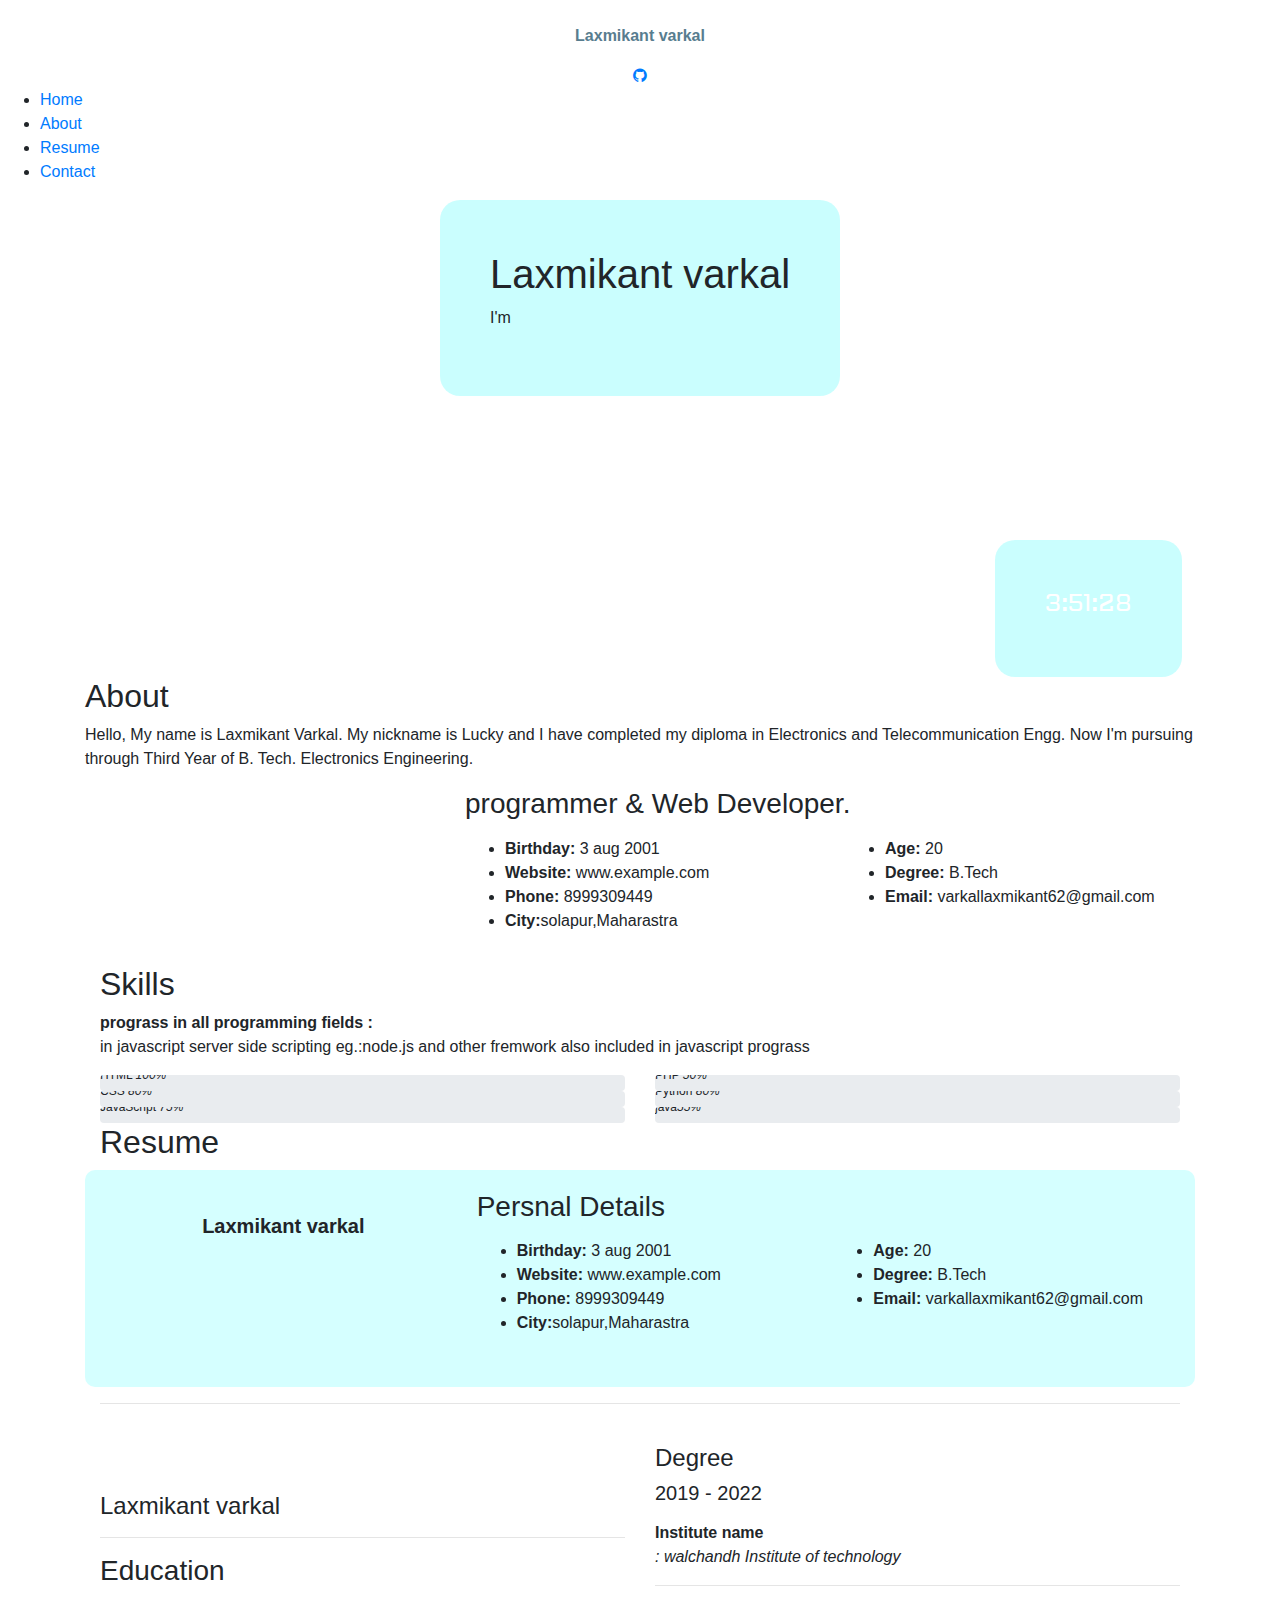
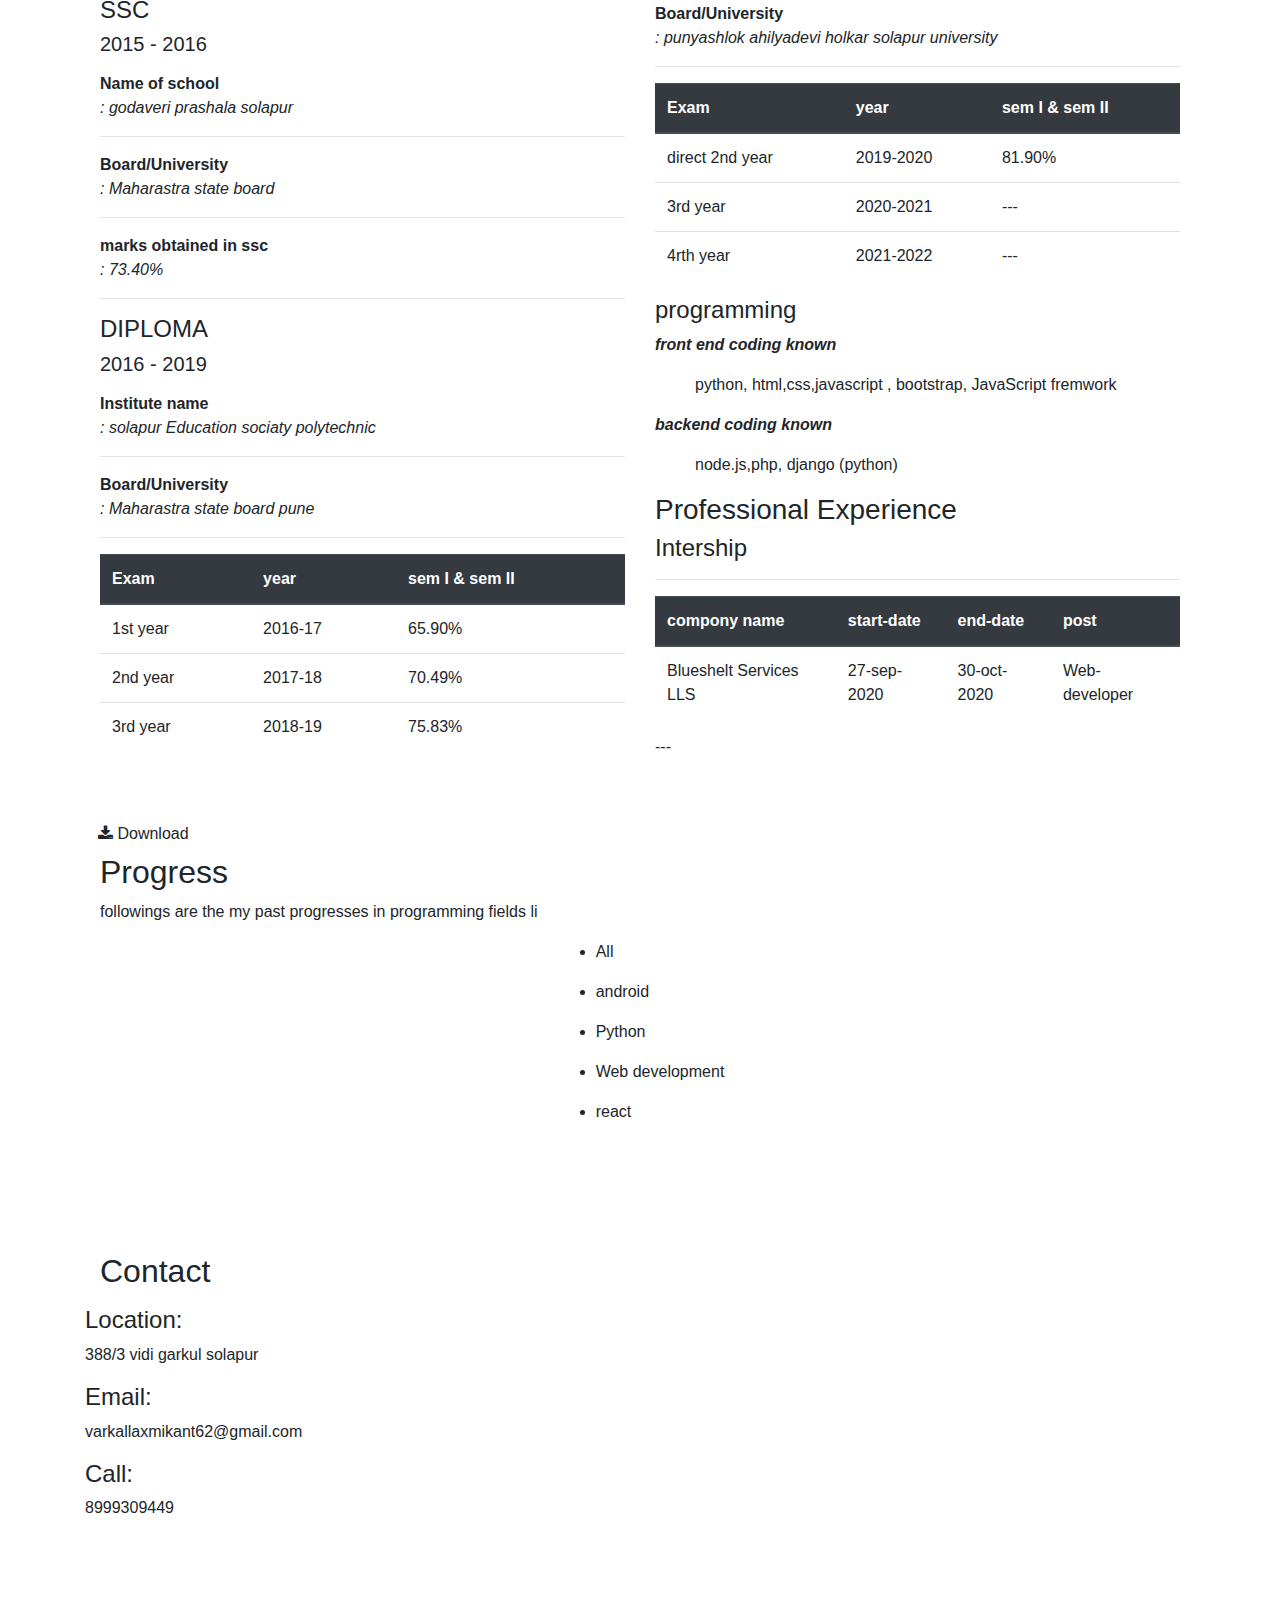
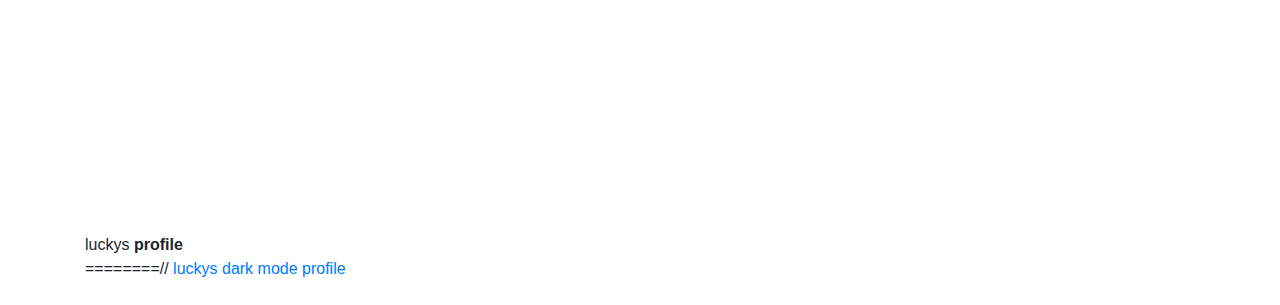
==== commit 72cec1aa: "Update index.html" ====
--- a/index.html
+++ b/index.html
@@ -451,7 +451,7 @@
           <a href="https://internshala.com/student/resume_download/8A535E29-E3D9-EB77-6CF3-52E16FC62186/9105275" download="resume"><button class="btn"><i class="fa fa-download"></i> Download</button></a>
         </section><!-- End Resume Section -->
 
-        <!-- ======= Portfolio Section ======= >
+        <!-- ======= Portfolio Section ======= -->
         <section id="portfolio" class="portfolio section-bg">
           <div class="container">
 
@@ -596,7 +596,7 @@
             </div>
 
           </div>
-        </section>< End Portfolio Section -->
+        </section><!--End Portfolio Section -->
         <!-- ======= Contact Section ======= -->
         <section id="contact" class="contact">
           <div class="container">
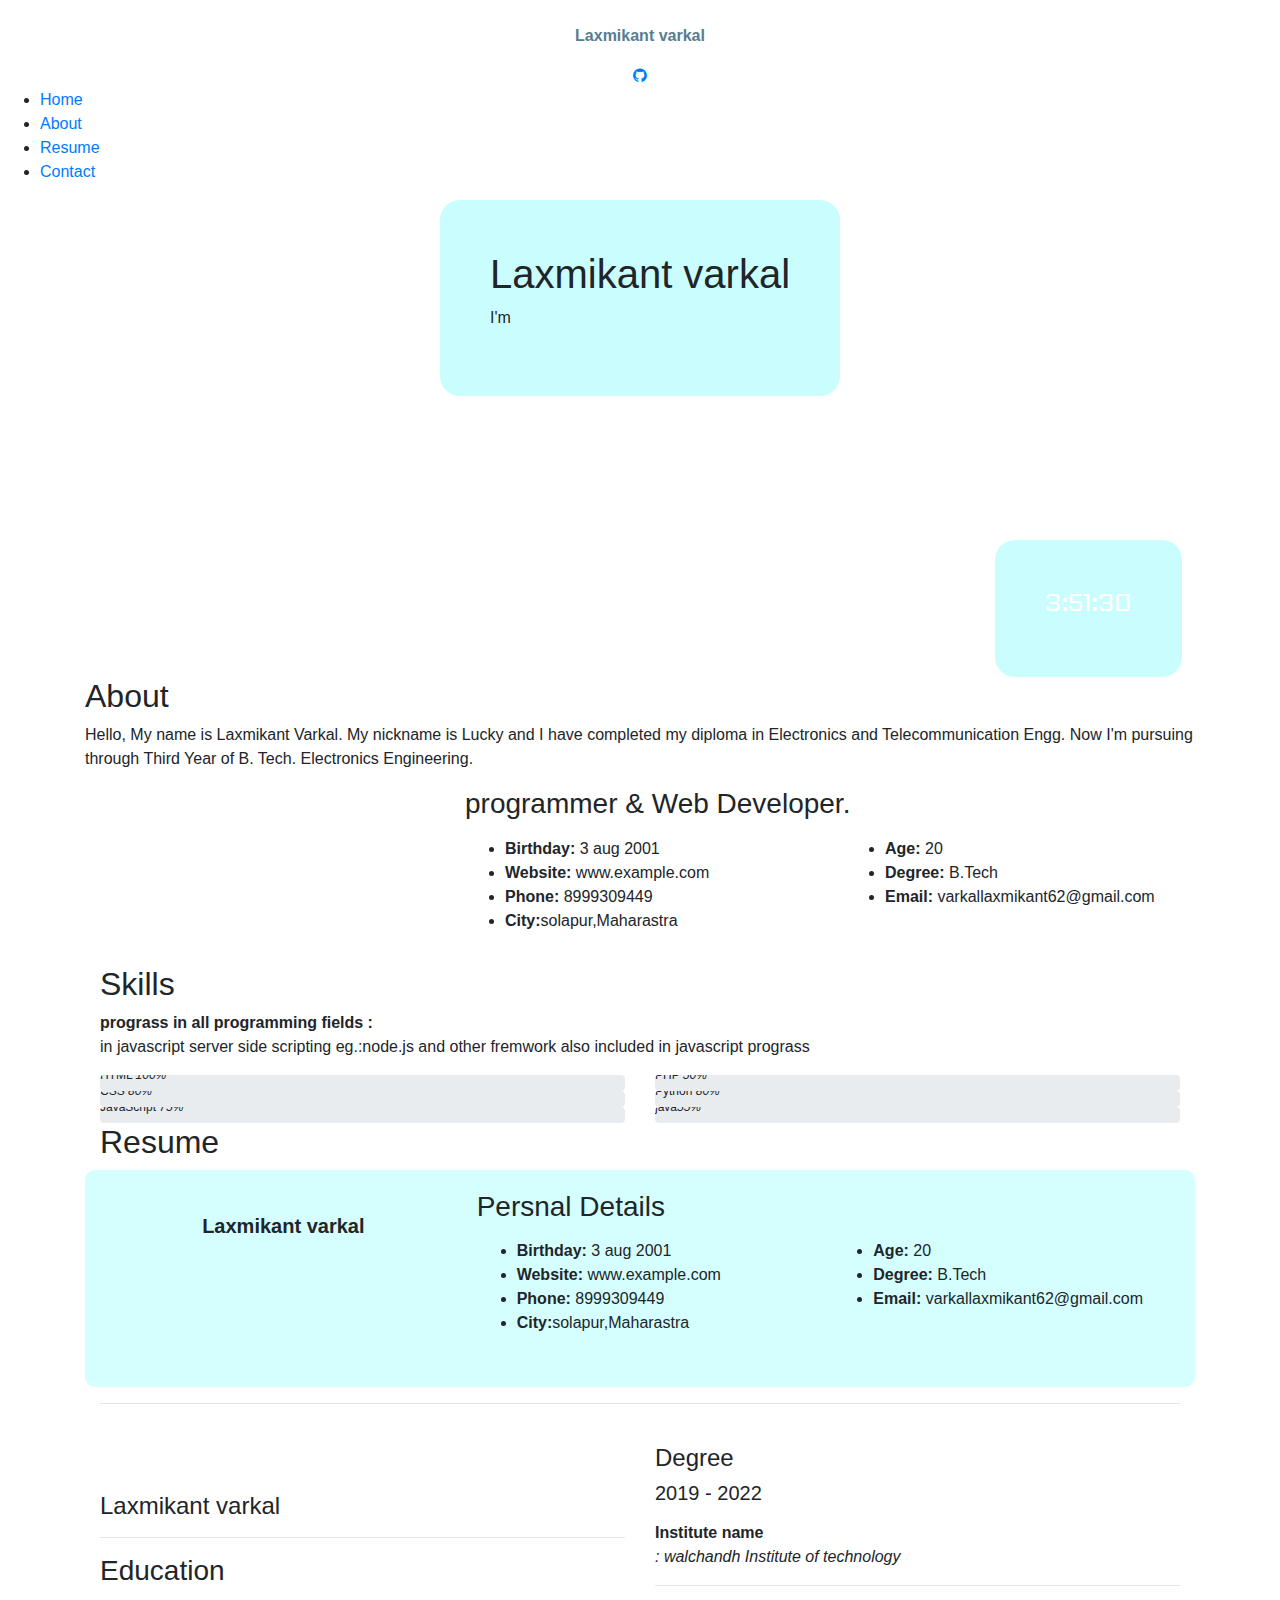
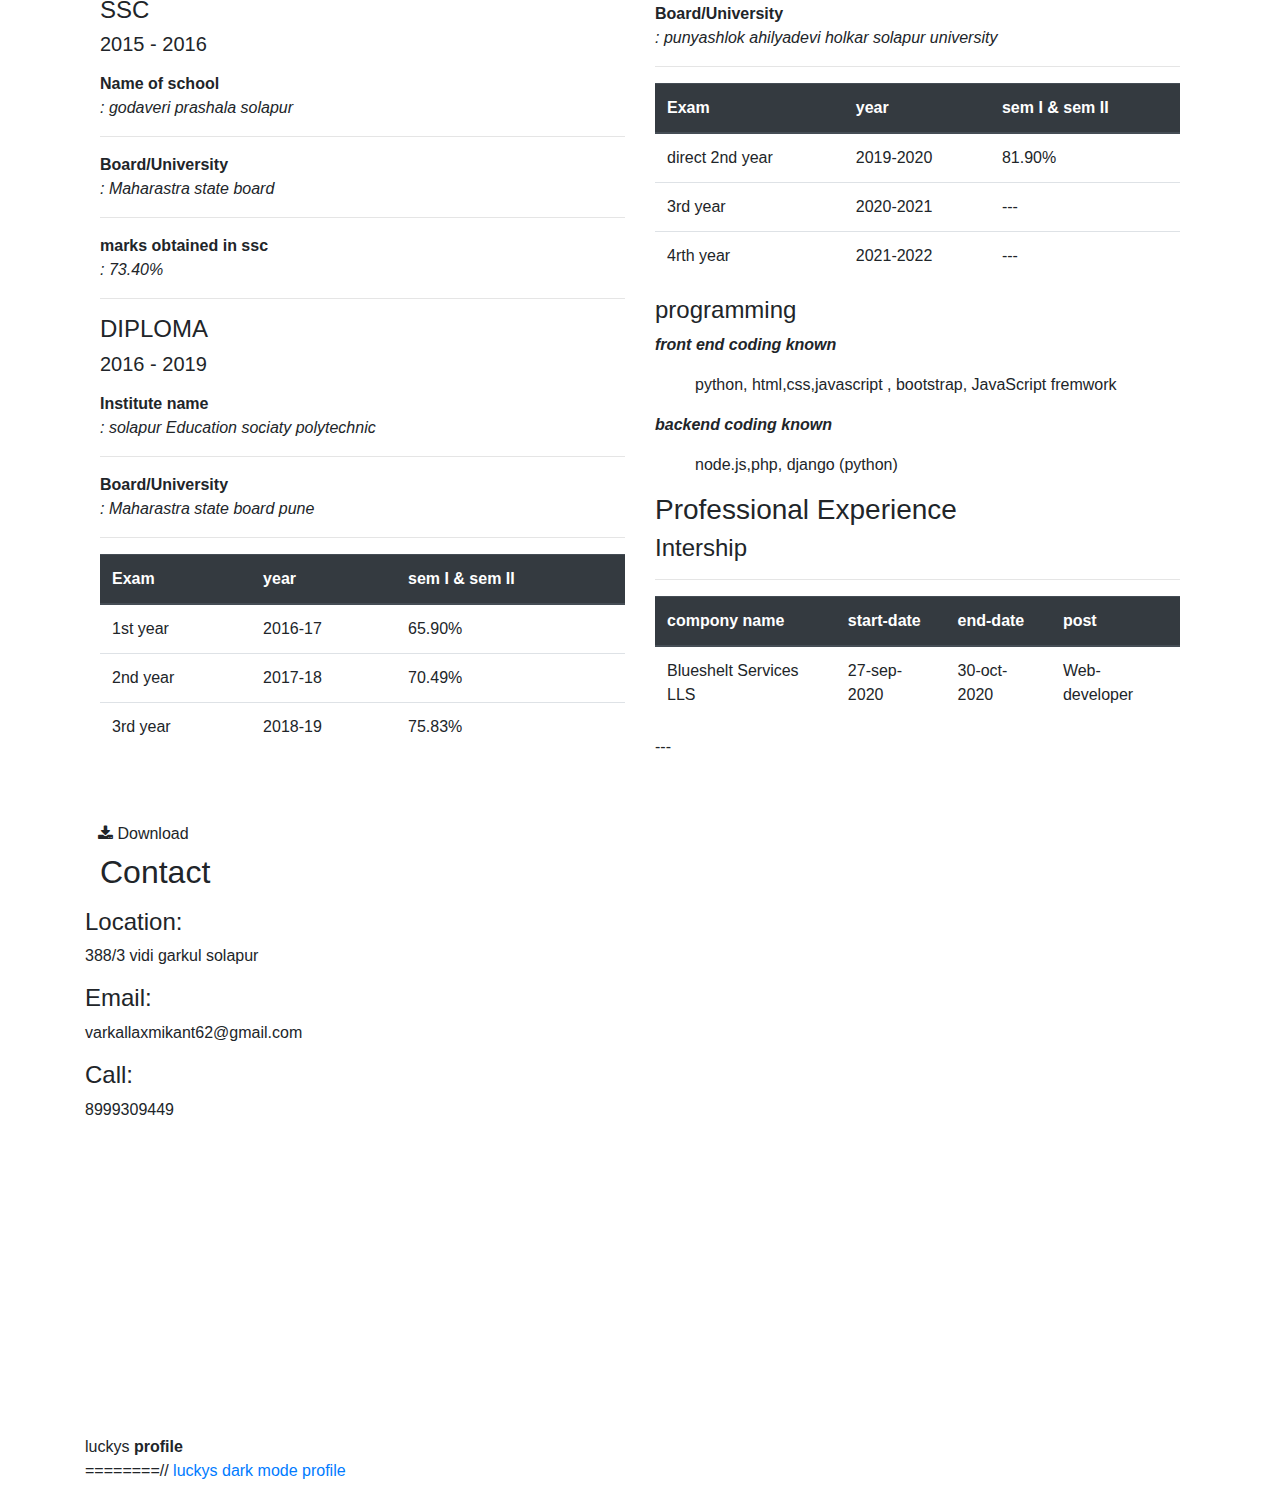
==== commit 53525c8e: "Update index.html" ====
--- a/index.html
+++ b/index.html
@@ -452,152 +452,7 @@
         </section><!-- End Resume Section -->
 
         <!-- ======= Portfolio Section ======= -->
-        <section id="portfolio" class="portfolio section-bg">
-          <div class="container">
-
-            <div class="section-title">
-              <h2>Progress</h2>
-              <p>followings are the my past progresses in programming fields li</p>
-            </div>
-
-            <div class="row" data-aos="fade-up">
-              <div class="col-lg-12 d-flex justify-content-center">
-                <ul id="portfolio-flters">
-                  <li data-filter="*" class="filter-active">
-                    <p class="button button1">All</p>
-                  </li>
-                  <li data-filter=".filter-app">
-                    <p class="button button1">android</p>
-                  </li>
-                  <li data-filter=".filter-card">
-                    <p class="button button1">Python</p>
-                  </li>
-                  <li data-filter=".filter-web">
-                    <p class="button button1">Web development</p>
-                  </li>
-                  <li data-filter=".filter-luck">
-                    <p class="button button1">react</p>
-                  </li>
-                </ul>
-              </div>
-            </div>
-
-            <div class="row portfolio-container" data-aos="fade-up" data-aos-delay="100">
-
-              <div class="col-lg-4 col-md-6 portfolio-item filter-app">
-                <div class="portfolio-wrap">
-                  <img src="assets/img/portfolio/portfolio-1.png" class="img-fluid" alt="">
-                  <div class="portfolio-links">
-                    <a href="assets/img/portfolio/portfolio-1.png" data-gall="portfolioGallery" class="venobox"
-                      title="App 1"><i class="bx bx-plus"></i></a>
-                    <a href="portfolio-details.html" title="More Details"><i class="bx bx-link"></i></a>
-                  </div>
-                </div>
-              </div>
-
-              <div class="col-lg-4 col-md-6 portfolio-item filter-web">
-                <div class="portfolio-wrap">
-                  <img src="assets/img/portfolio/portfolio-2.png" class="img-fluid" alt="">
-                  <div class="portfolio-links">
-                    <a href="assets/img/portfolio/portfolio-2.png" data-gall="portfolioGallery" class="venobox"
-                      title="Web 3"><i class="bx bx-plus"></i></a>
-                    <a href="portfolio-details.html" title="More Details"><i class="bx bx-link"></i></a>
-                  </div>
-                </div>
-              </div>
-
-              <div class="col-lg-4 col-md-6 portfolio-item filter-app">
-                <div class="portfolio-wrap">
-                  <img src="assets/img/portfolio/portfolio-3.png" class="img-fluid" alt="">
-                  <div class="portfolio-links">
-                    <a href="assets/img/portfolio/portfolio-3.png" data-gall="portfolioGallery" class="venobox"
-                      title="App 2"><i class="bx bx-plus"></i></a>
-                    <a href="portfolio-details.html" title="More Details"><i class="bx bx-link"></i></a>
-                  </div>
-                </div>
-              </div>
-
-              <div class="col-lg-4 col-md-6 portfolio-item filter-card">
-                <div class="portfolio-wrap">
-                  <img src="assets/img/portfolio/portfolio-4.png" class="img-fluid" alt="">
-                  <div class="portfolio-links">
-                    <a href="assets/img/portfolio/portfolio-4.png" data-gall="portfolioGallery" class="venobox"
-                      title="Card 2"><i class="bx bx-plus"></i></a>
-                    <a href="portfolio-details.html" title="More Details"><i class="bx bx-link"></i></a>
-                  </div>
-                </div>
-              </div>
-
-              <div class="col-lg-4 col-md-6 portfolio-item filter-web">
-                <div class="portfolio-wrap">
-                  <img src="assets/img/portfolio/portfolio-5.png" class="img-fluid" alt="">
-                  <div class="portfolio-links">
-                    <a href="assets/img/portfolio/portfolio-5.png" data-gall="portfolioGallery" class="venobox"
-                      title="Web 2"><i class="bx bx-plus"></i></a>
-                    <a href="portfolio-details.html" title="More Details"><i class="bx bx-link"></i></a>
-                  </div>
-                </div>
-              </div>
-
-              <div class="col-lg-4 col-md-6 portfolio-item filter-app">
-                <div class="portfolio-wrap">
-                  <img src="assets/img/portfolio/portfolio-6.png" class="img-fluid" alt="">
-                  <div class="portfolio-links">
-                    <a href="assets/img/portfolio/portfolio-6.png" data-gall="portfolioGallery" class="venobox"
-                      title="App 3"><i class="bx bx-plus"></i></a>
-                    <a href="portfolio-details.html" title="More Details"><i class="bx bx-link"></i></a>
-                  </div>
-                </div>
-              </div>
-
-              <div class="col-lg-4 col-md-6 portfolio-item filter-card">
-                <div class="portfolio-wrap">
-                  <img src="assets/img/portfolio/portfolio-7.png" class="img-fluid" alt="">
-                  <div class="portfolio-links">
-                    <a href="assets/img/portfolio/portfolio-7.png" data-gall="portfolioGallery" class="venobox"
-                      title="Card 1"><i class="bx bx-plus"></i></a>
-                    <a href="portfolio-details.html" title="More Details"><i class="bx bx-link"></i></a>
-                  </div>
-                </div>
-              </div>
-
-              <div class="col-lg-4 col-md-6 portfolio-item filter-card">
-                <div class="portfolio-wrap">
-                  <img src="assets/img/portfolio/portfolio-8.png" class="img-fluid" alt="">
-                  <div class="portfolio-links">
-                    <a href="assets/img/portfolio/portfolio-8.png" data-gall="portfolioGallery" class="venobox"
-                      title="Card 3"><i class="bx bx-plus"></i></a>
-                    <a href="portfolio-details.html" title="More Details"><i class="bx bx-link"></i></a>
-                  </div>
-                </div>
-              </div>
-
-              <div class="col-lg-4 col-md-6 portfolio-item filter-web">
-                <div class="portfolio-wrap">
-                  <img src="assets/img/portfolio/portfolio-9.png" class="img-fluid" alt="">
-                  <div class="portfolio-links">
-                    <a href="assets/img/portfolio/portfolio-9.png" data-gall="portfolioGallery" class="venobox"
-                      title="Web 3"><i class="bx bx-plus"></i></a>
-                    <a href="portfolio-details.html" title="More Details"><i class="bx bx-link"></i></a>
-                  </div>
-                </div>
-              </div>
-              <div class="col-lg-4 col-md-6 portfolio-item filter-luck">
-                <div class="portfolio-wrap">
-                  <img src="assets/img/portfolio/portfolio-8.png" class="img-fluid" alt="">
-                  <div class="portfolio-links">
-                    <a href="assets/img/portfolio/portfolio-8.png" data-gall="portfolioGallery" class="venobox"
-                      title="luck 3"><i class="bx bx-plus"></i></a>
-                    <a href="portfolio-details.html" title="More Details"><i class="bx bx-link"></i></a>
-                  </div>
-                </div>
-              </div>
-
-            </div>
-
-          </div>
-        </section><!--End Portfolio Section -->
-        <!-- ======= Contact Section ======= -->
+       
         <section id="contact" class="contact">
           <div class="container">
 
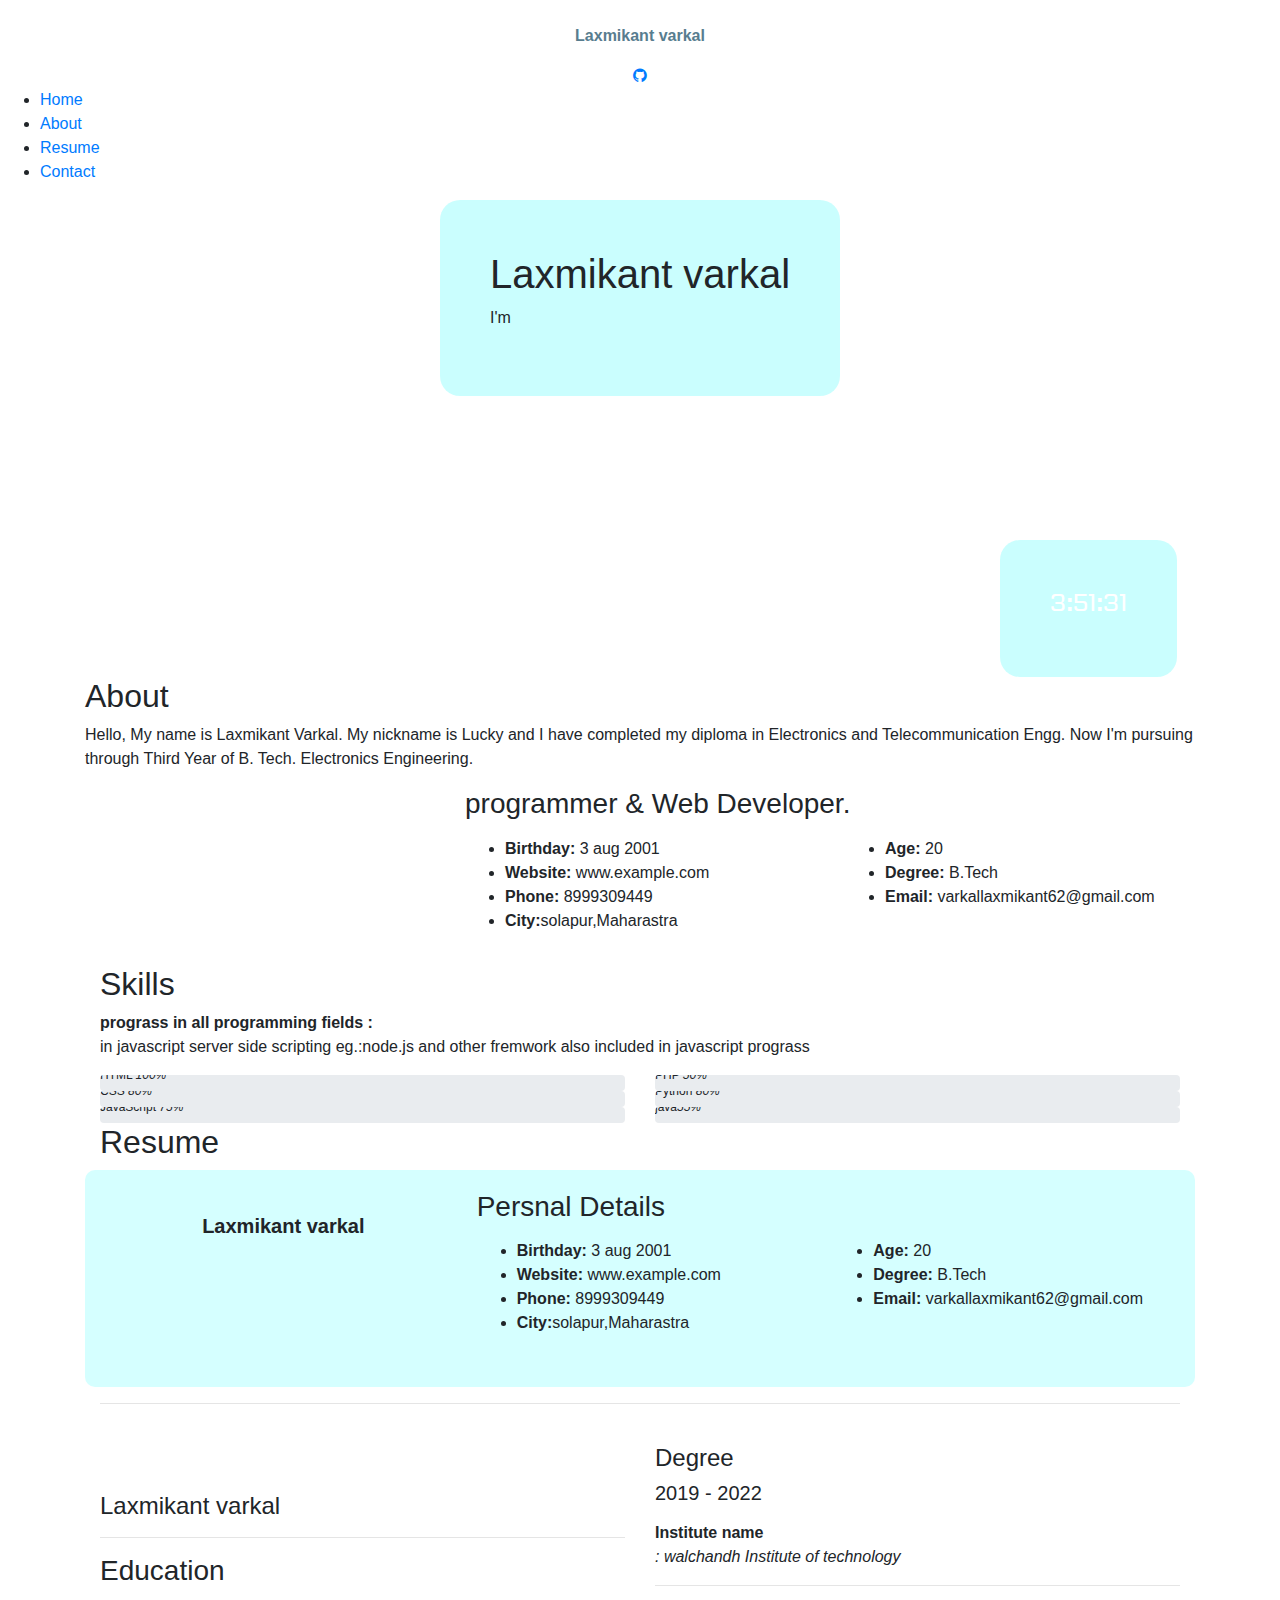
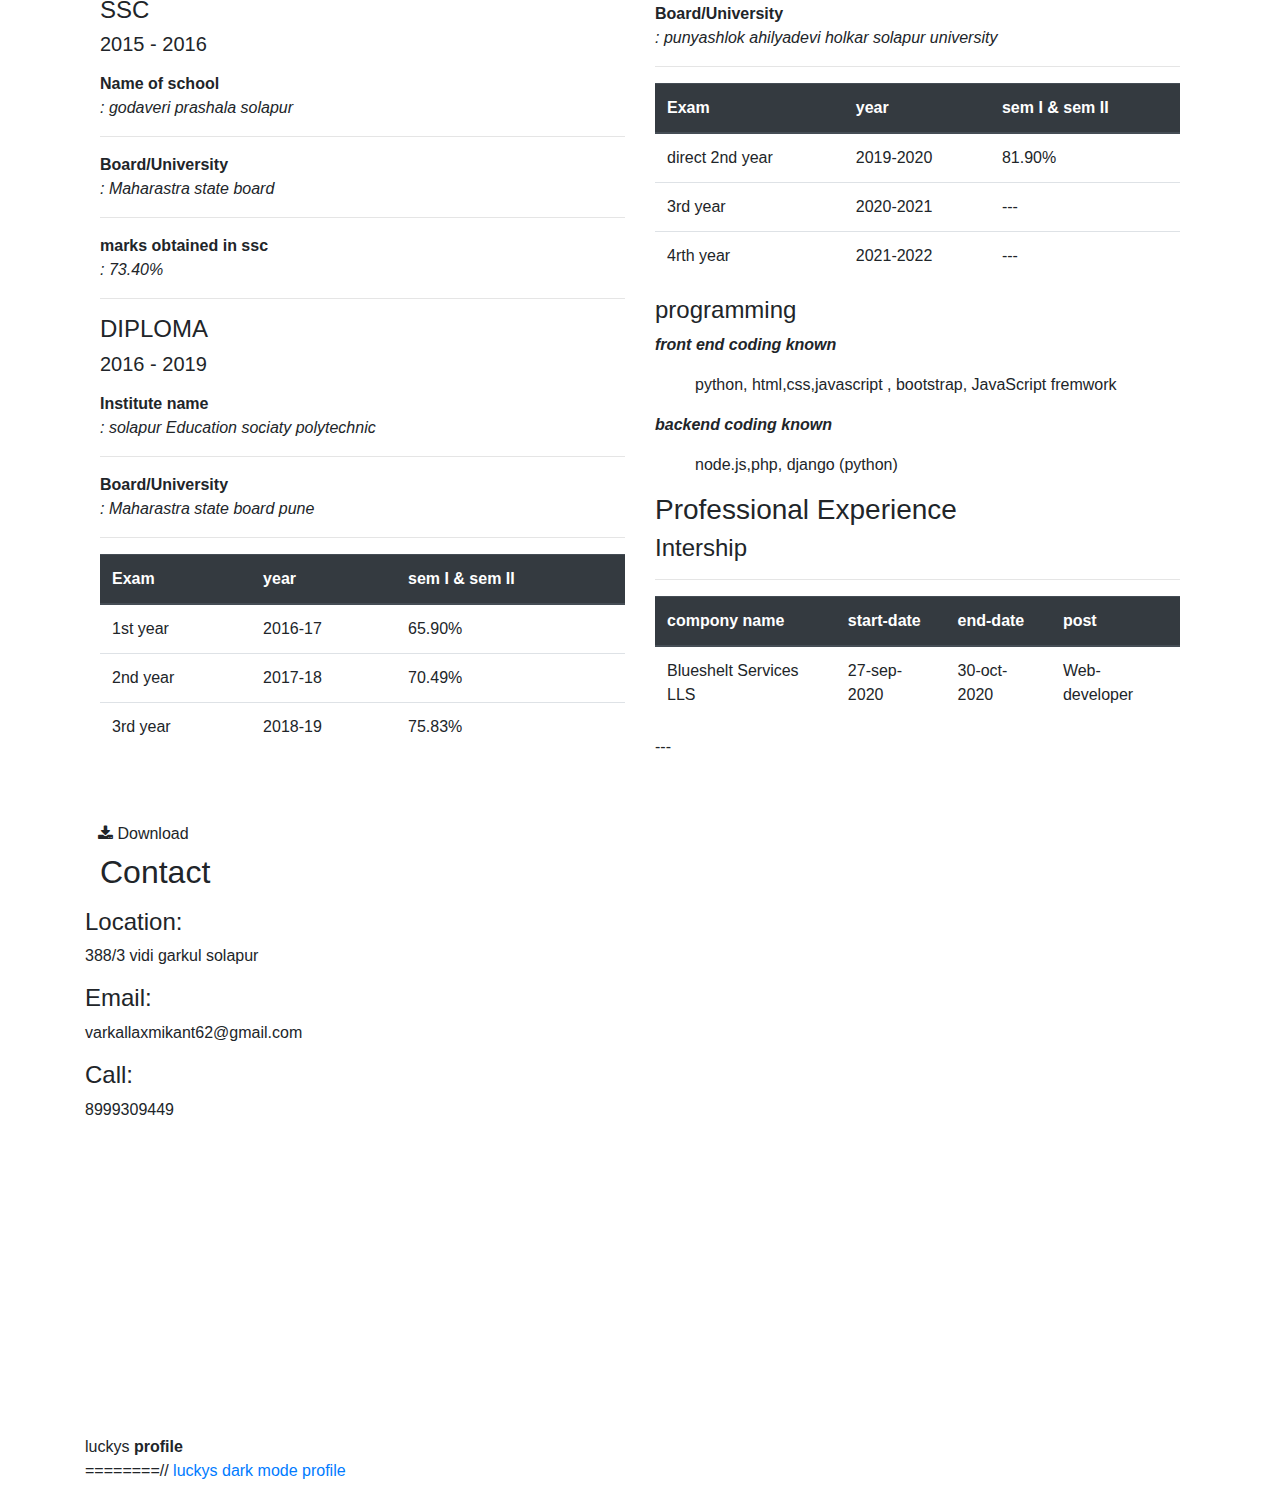
==== commit 61501a2d: "Update index.html" ====
--- a/index.html
+++ b/index.html
@@ -14,11 +14,11 @@
 
   <!-- DESCRIPTION -->
   <meta name="description"
-    content="A simple digital clock built with html, css, and javascript.  It will give you the time of day in 12 hour format and the day of the week.">
+    content="my profile included all info about me ">
 
   <title> Profile</title>
-  <meta content="" name="description">
-  <meta content="" name="keywords">
+  <meta content="" name="laxmikant">
+  <meta content="" name="myprofile">
 
   <!-- Favicons -->
   <link href="assets/img/favicon.jpg" rel="icon">
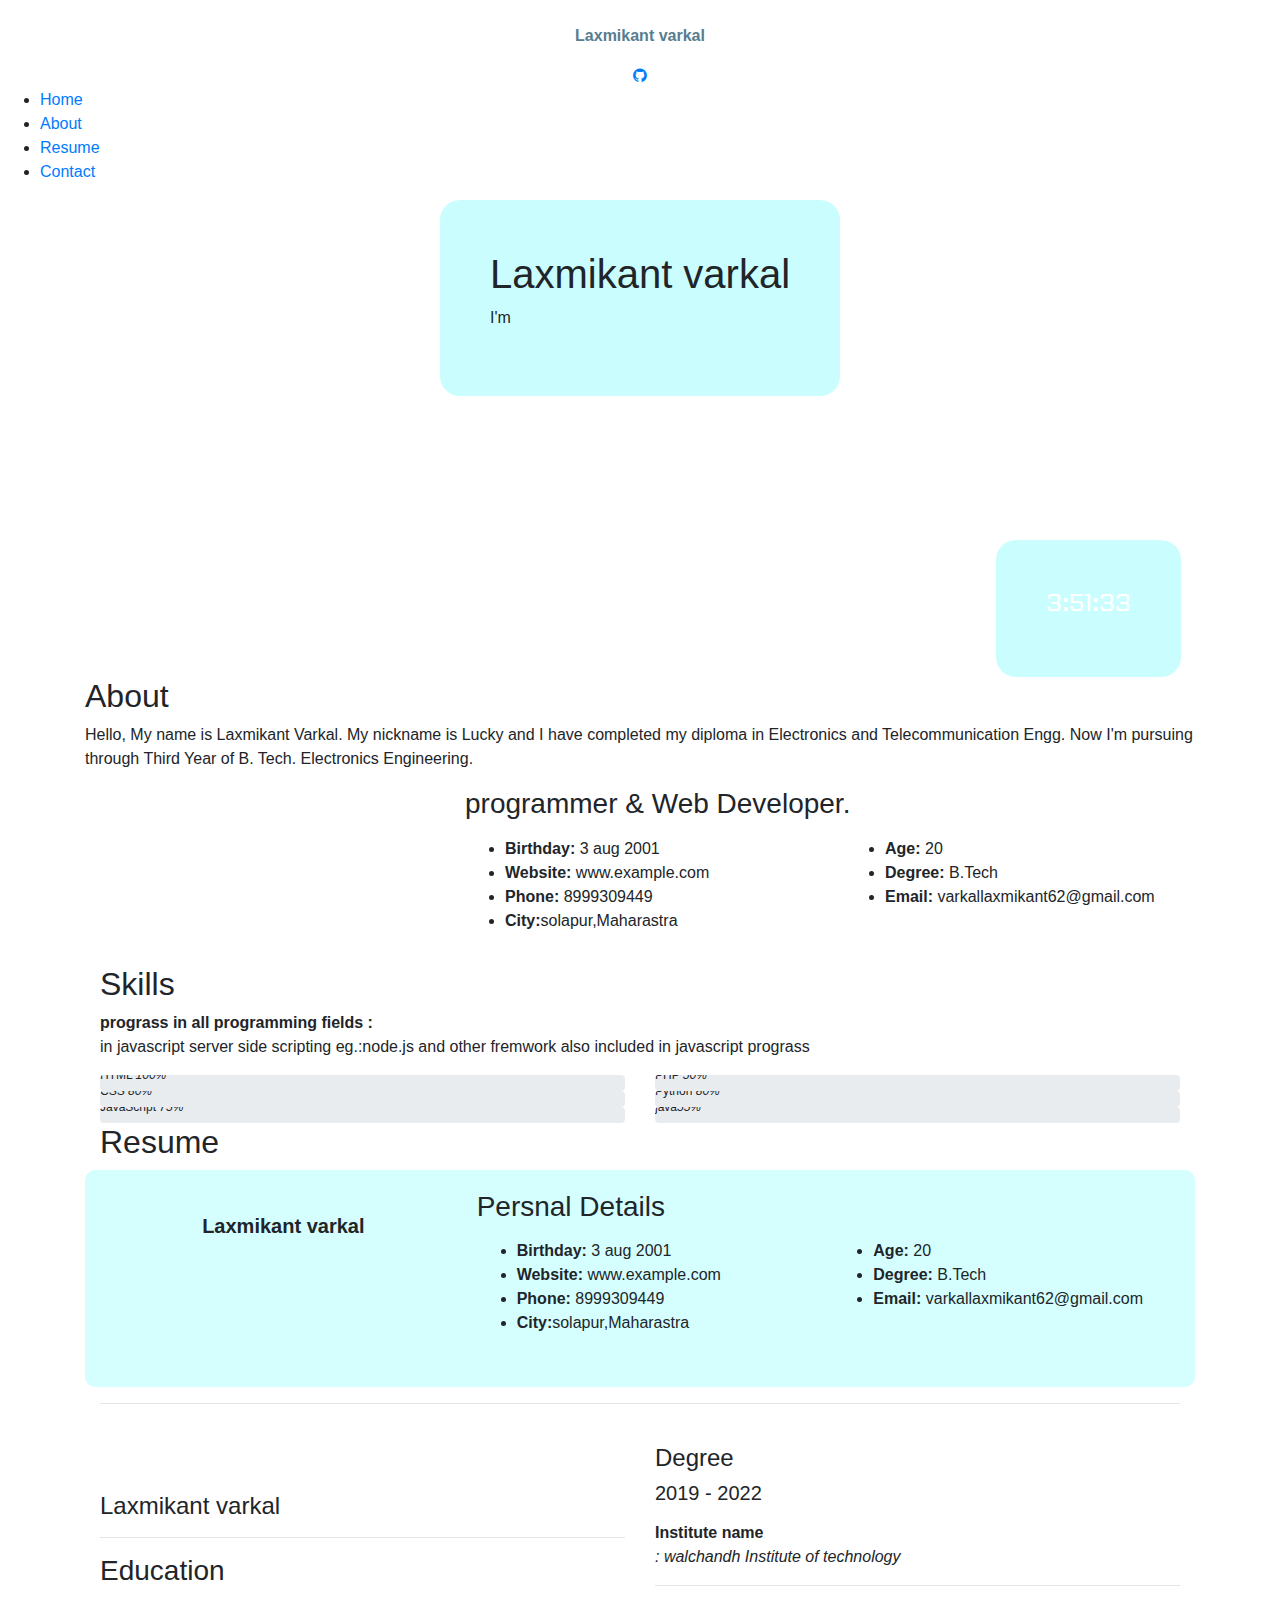
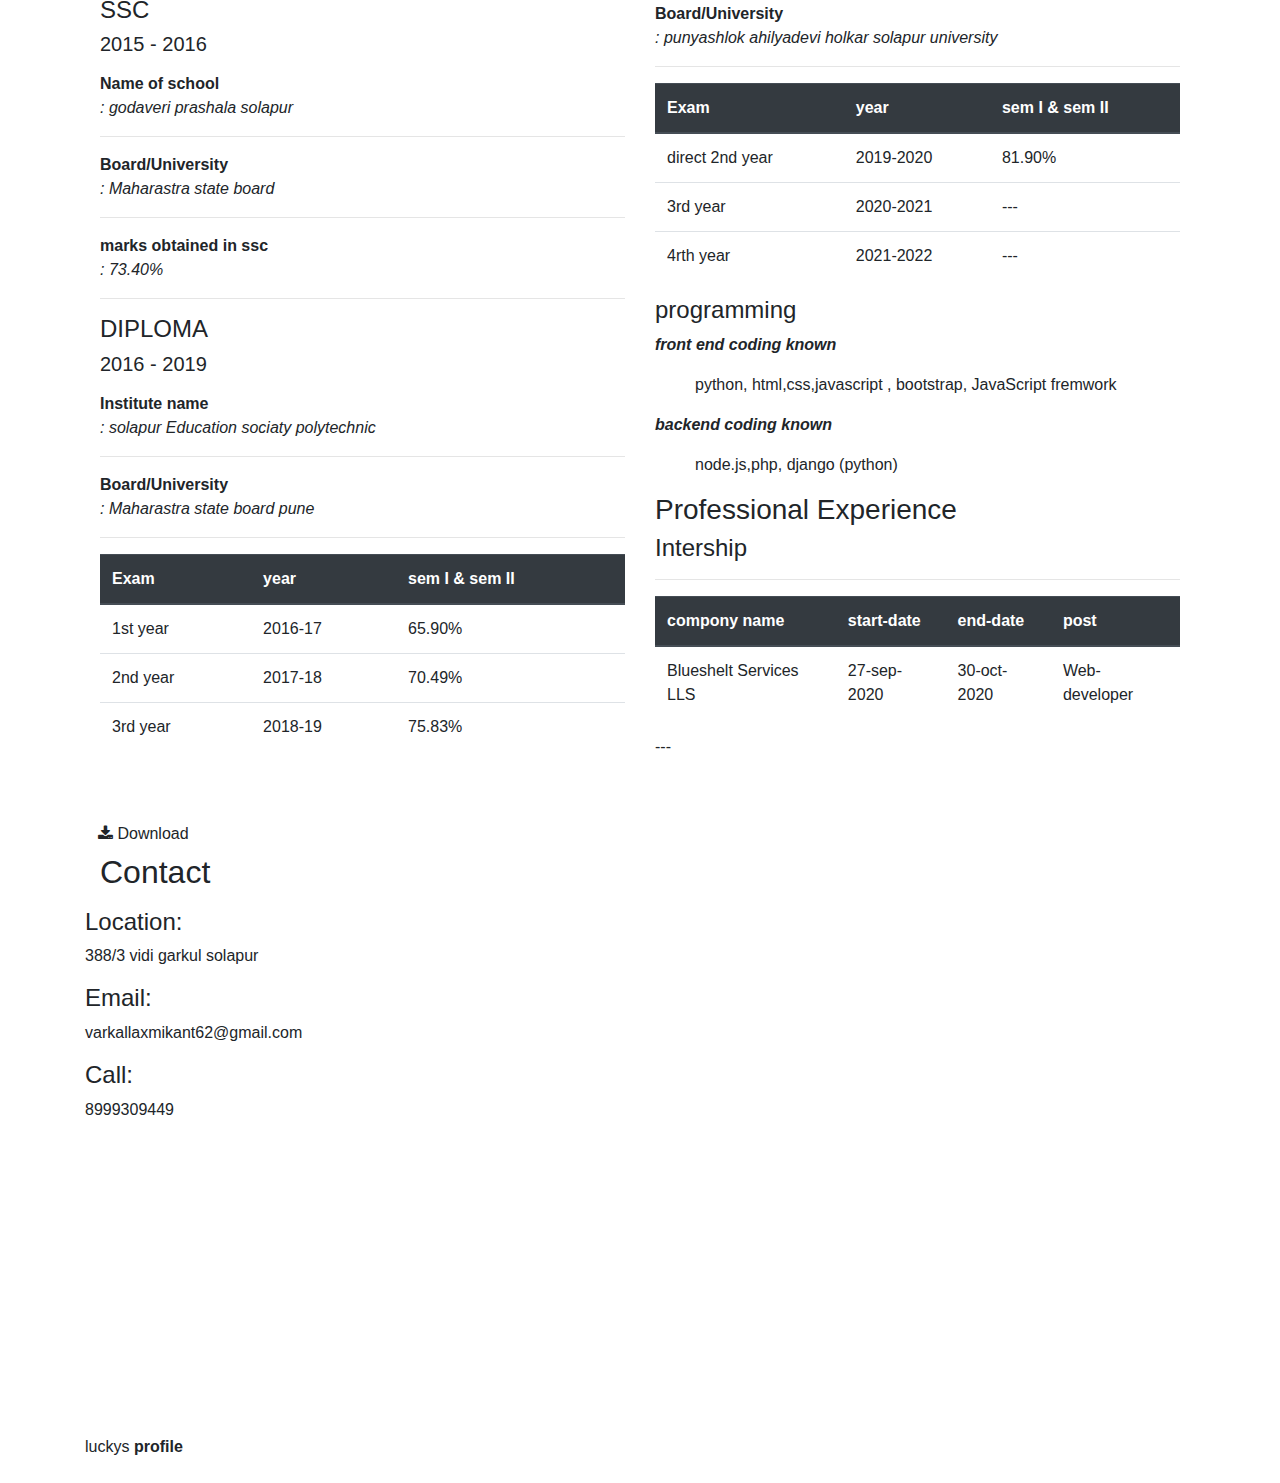
==== commit be235705: "Update index.html" ====
--- a/index.html
+++ b/index.html
@@ -541,9 +541,6 @@
       <div class="copyright">
         luckys <strong><span>profile</span></strong>
       </div>
-      <div class="credits">
-      ========// <a href="https://lucky0011198.github.io/profile/">luckys dark mode profile </a>
-      </div>
     </div>
   </footer><!-- End  Footer -->
 
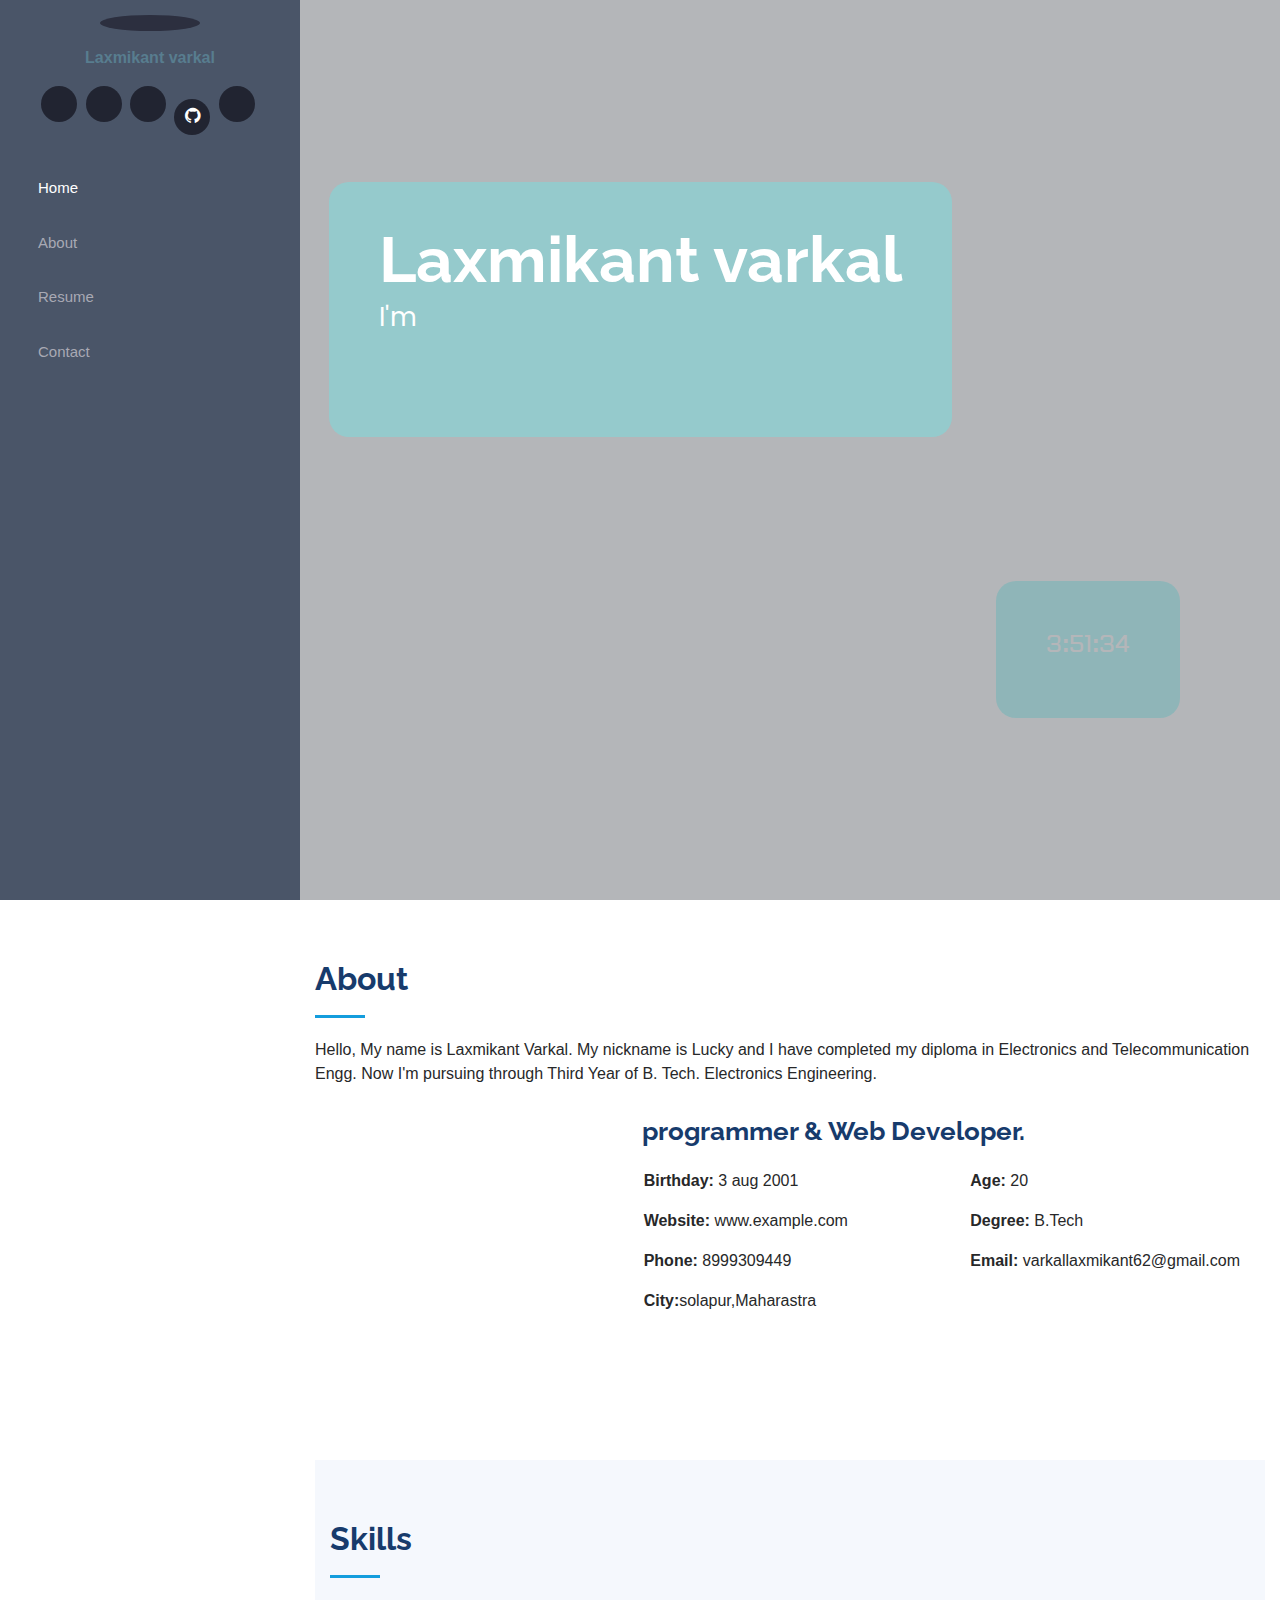
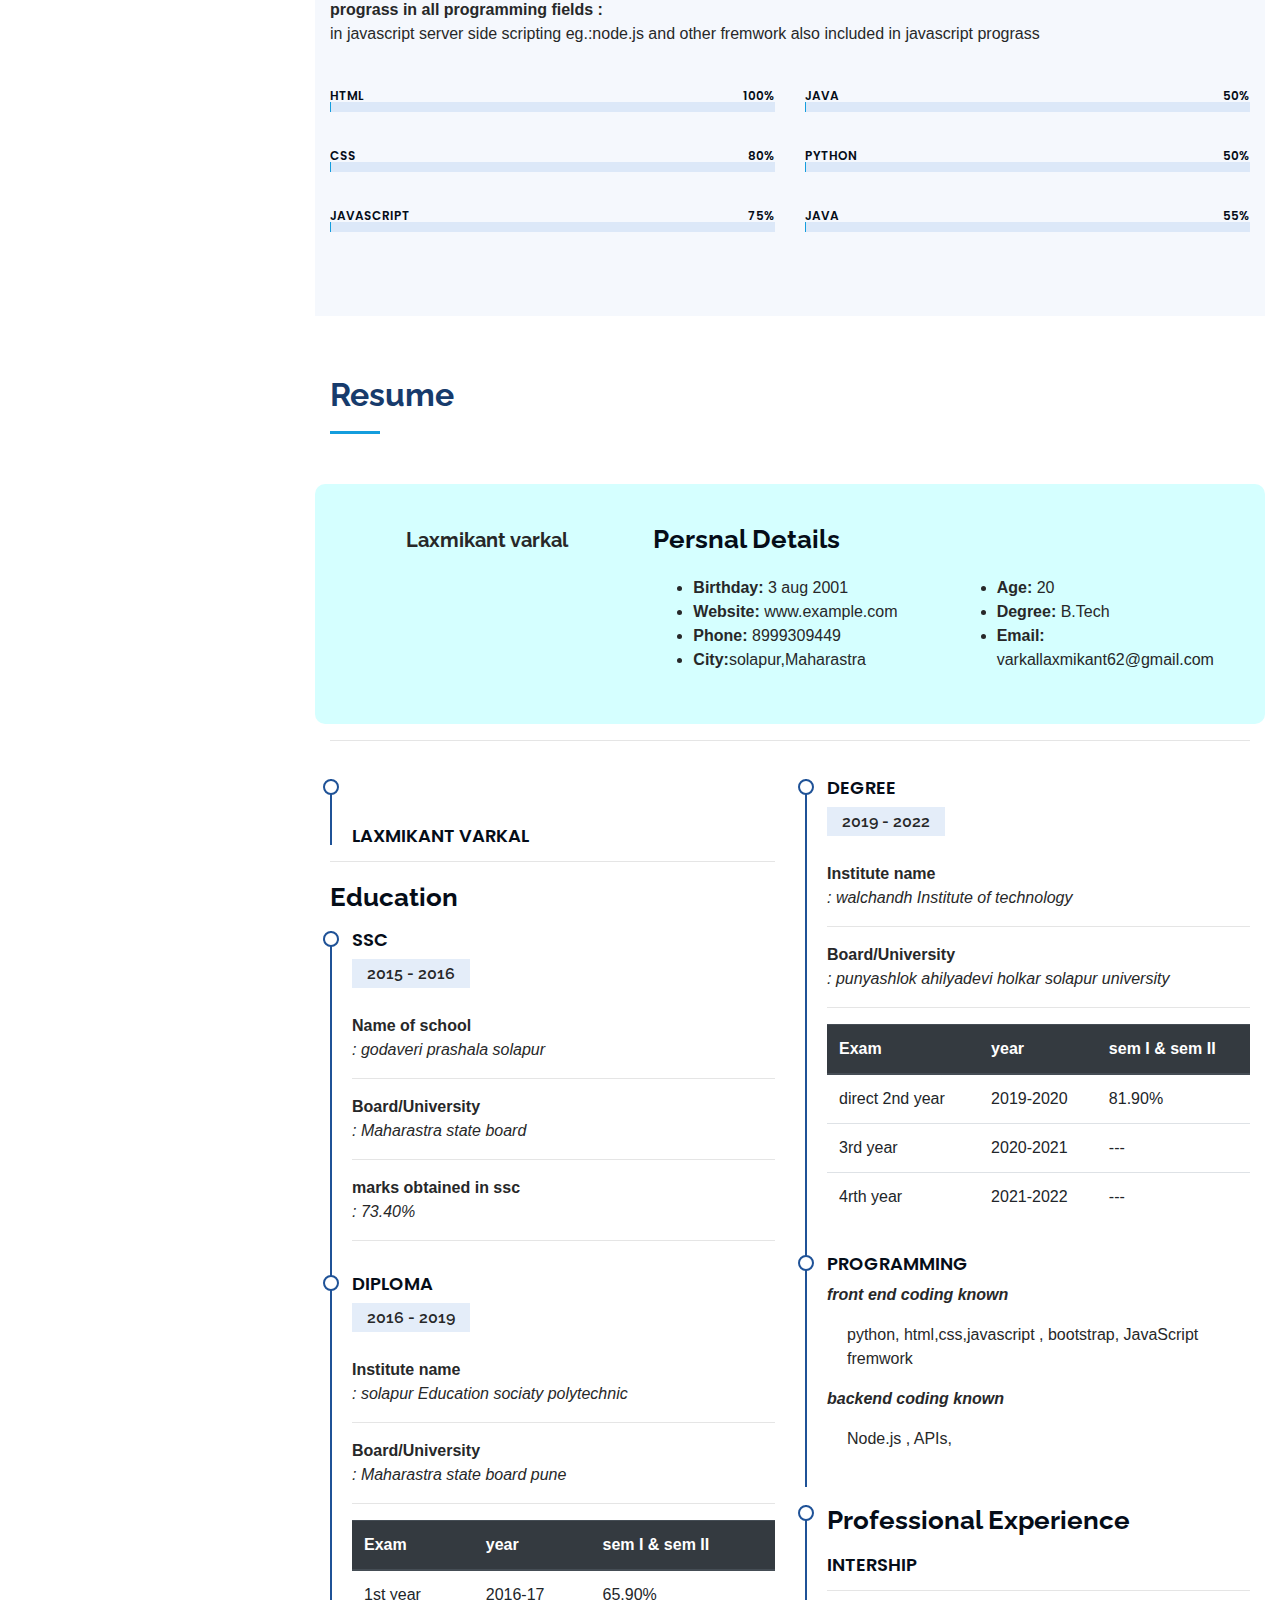
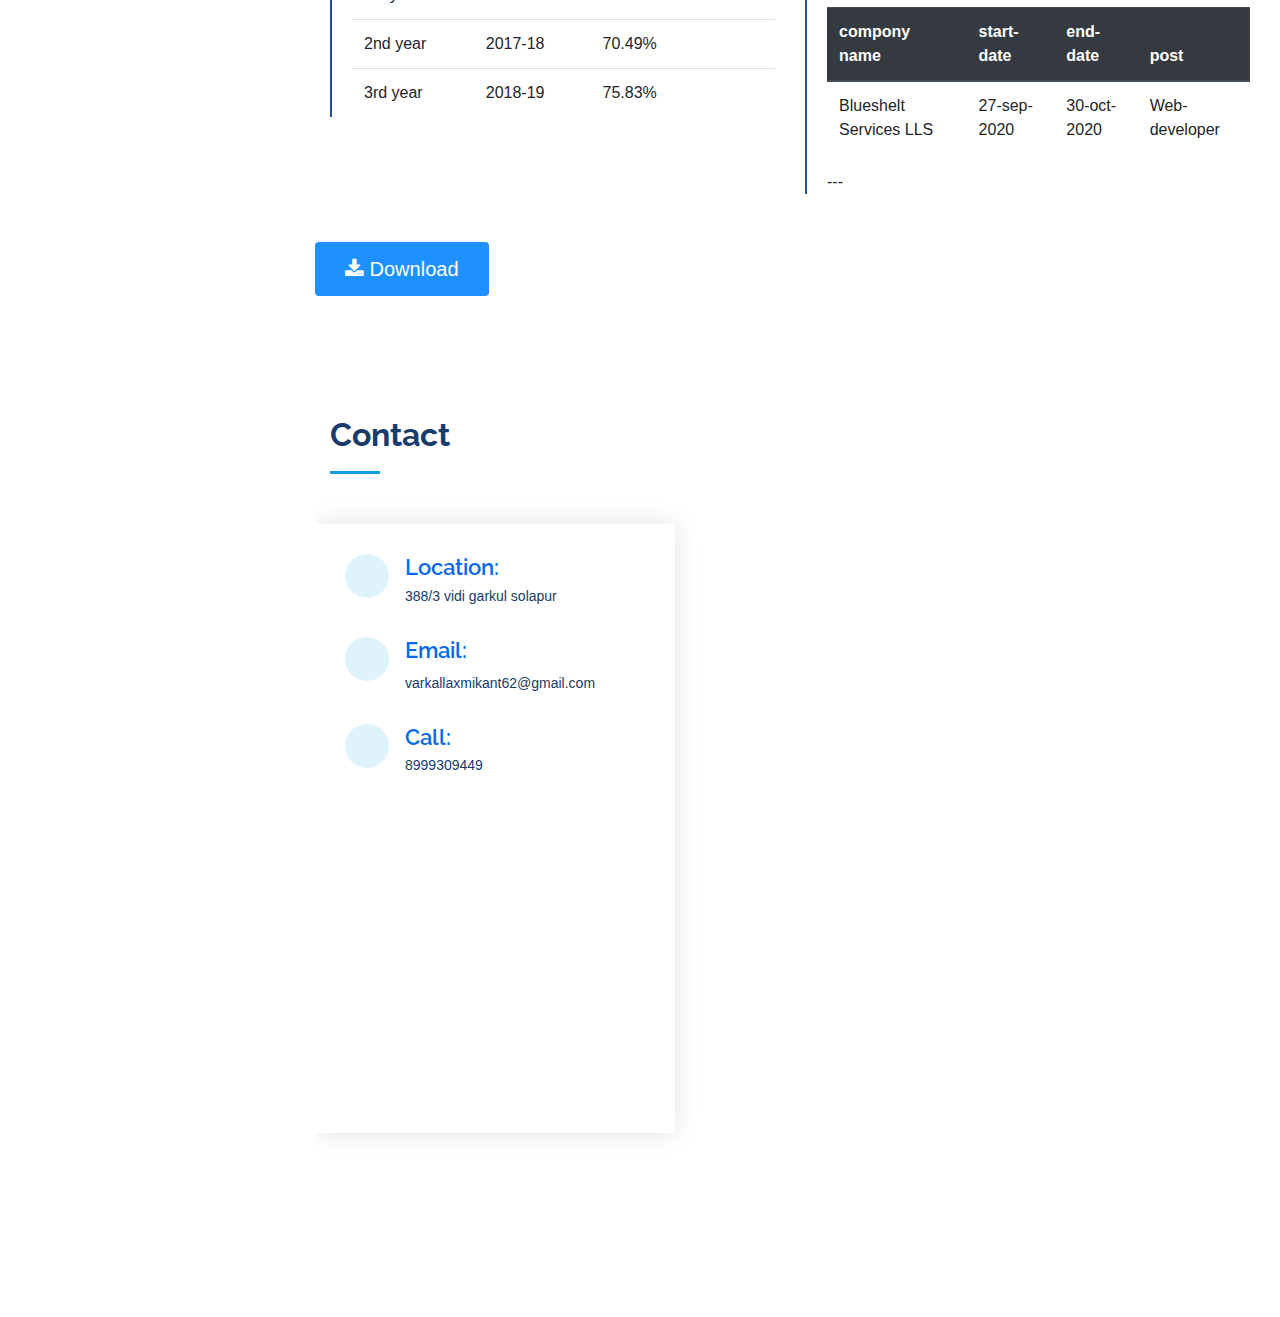
==== commit 3265914f: "Update index.html" ====
--- a/index.html
+++ b/index.html
@@ -213,7 +213,7 @@
               <div class="col-lg-6" data-aos="fade-up" data-aos-delay="100">
 
                 <div class="progress">
-                  <span class="skill">PHP <i class="val">50%</i></span>
+                  <span class="skill">java <i class="val">50%</i></span>
                   <div class="progress-bar-wrap">
                     <div class="progress-bar" role="progressbar" aria-valuenow="50" aria-valuemin="0"
                       aria-valuemax="100">
@@ -222,7 +222,7 @@
                 </div>
 
                 <div class="progress">
-                  <span class="skill">Python <i class="val">80%</i></span>
+                  <span class="skill">Python <i class="val">50%</i></span>
                   <div class="progress-bar-wrap">
                     <div class="progress-bar" role="progressbar" aria-valuenow="80" aria-valuemin="0"
                       aria-valuemax="100">
@@ -415,8 +415,8 @@
                   </ul>
                   <p><em><b>backend coding known</b></em></p>
                   <ul>
-                    node.js,php,
-                    django (python)
+                    Node.js , APIs,
+                   
                   </ul>
                 </div>
                 <div class="resume-item">
--- a/assets/css/style.css
+++ b/assets/css/style.css
@@ -0,0 +1,1113 @@
+
+
+body {
+
+  color: #272829;
+}
+
+a {
+  color: #149ddd;
+  text-decoration: none;
+}
+
+a:hover {
+  color: #37b3ed;
+  text-decoration: none;
+}
+
+h1, h2, h3, h4, h5, h6 {
+  font-family: "Raleway", sans-serif;
+}
+
+/*--------------------------------------------------------------
+# Back to top button
+--------------------------------------------------------------*/
+.back-to-top {
+  position: fixed;
+  display: none;
+  width: 40px;
+  height: 40px;
+  border-radius: 50px;
+  right: 15px;
+  bottom: 15px;
+  background: #149ddd;
+  color: #fff;
+  transition: display 0.5s ease-in-out;
+  z-index: 99999;
+}
+
+.back-to-top i {
+  font-size: 24px;
+  position: absolute;
+  top: 7px;
+  left: 8px;
+}
+
+.back-to-top:hover {
+  color: #fff;
+  background: #2eafec;
+  transition: background 0.2s ease-in-out;
+}
+
+/*--------------------------------------------------------------
+# Header
+--------------------------------------------------------------*/
+#header {
+  position: fixed;
+  top: 0;
+  left: 0;
+  bottom: 0;
+  width: 300px;
+  transition: all ease-in-out 0.5s;
+  z-index: 999999;
+  transition: all 0.5s;
+  padding: 0 15px;
+  background: #4a5568;
+  overflow-y: auto;
+}
+
+#header .profile img {
+  margin: 15px auto;
+  display: block;
+  width: 100px;
+  border: 8px solid #2c2f3f;
+}
+
+#header .profile h1 {
+  font-size: 24px;
+  margin: 0;
+  padding: 0;
+  font-weight: 600;
+  -moz-text-align-last: center;
+  text-align-last: center;
+  font-family: "Poppins", sans-serif;
+}
+
+#header .profile h1 a, #header .profile h1 a:hover {
+  color: #fff;
+  text-decoration: none;
+}
+
+#header .profile .social-links a {
+  font-size: 18px;
+  display: inline-block;
+  background: #212431;
+  color: #fff;
+  line-height: 1;
+  padding: 8px 0;
+  margin-right: 4px;
+  border-radius: 50%;
+  text-align: center;
+  width: 36px;
+  height: 36px;
+  transition: 0.3s;
+}
+
+#header .profile .social-links a:hover {
+  background: #149ddd;
+  color: #fff;
+  text-decoration: none;
+}
+
+#main {
+  margin-left: 300px;
+}
+
+@media (max-width: 1199px) {
+  #header {
+    left: -300px;
+  }
+  #main {
+    margin-left: 0;
+  }
+}
+
+/*--------------------------------------------------------------
+# Navigation Menu
+--------------------------------------------------------------*/
+/* Desktop Navigation */
+.nav-menu {
+  padding-top: 30px;
+
+}
+
+
+.nav-menu * {
+  margin: 0;
+  padding: 0;
+  list-style: none;
+}
+.nav-menu > ul > li {
+  position: relative;
+  white-space: nowrap;
+}
+
+.nav-menu a {
+  display: flex;
+  align-items: center;
+  color: #a8a9b4;
+  padding: 12px 15px;
+  margin-bottom: 8px;
+  transition: 0.3s;
+  font-size: 15px;
+}
+
+.nav-menu a i {
+  font-size: 24px;
+  padding-right: 8px;
+  color: #6f7180;
+}
+
+.nav-menu a:hover, .nav-menu .active > a, .nav-menu li:hover > a {
+  text-decoration: none;
+  color: #fff;
+}
+
+.nav-menu a:hover i, .nav-menu .active > a i, .nav-menu li:hover > a i {
+  color: #149ddd;
+}
+
+/* Mobile Navigation */
+.mobile-nav-toggle {
+  position: fixed;
+  right: 15px;
+  top: 15px;
+  z-index: 9998;
+  border: 0;
+  background: none;
+  font-size: 24px;
+  transition: all 0.4s;
+  outline: none !important;
+  line-height: 1;
+  cursor: pointer;
+  text-align: right;
+}
+
+.mobile-nav-toggle i {
+  color: #149ddd;
+}
+
+.mobile-nav-active {
+  overflow: hidden;
+}
+
+.mobile-nav-active #header {
+  left: 0;
+}
+
+.mobile-nav-active .mobile-nav-toggle i {
+  color: #fff;
+}
+
+/*--------------------------------------------------------------
+# Hero Section
+--------------------------------------------------------------*/
+#hero {
+  width: 100%;
+  height: 100vh;
+  background: url("../img/hero-bg.jpg") top center;
+  background-size: cover;
+}
+
+#hero:before {
+  content: "";
+  background: rgba(5, 13, 24, 0.3);
+  position: absolute;
+  bottom: 0;
+  top: 0;
+  left: 0;
+  right: 0;
+  z-index: 1;
+}
+
+#hero .hero-container {
+  position: relative;
+  z-index: 2;
+  min-width: 300px;
+}
+
+#hero h1 {
+  margin: 0 0 10px 0;
+  font-size: 64px;
+  font-weight: 700;
+  line-height: 56px;
+  color: #fff;
+}
+
+#hero p {
+  color: #fff;
+  margin-bottom: 50px;
+  font-size: 26px;
+  font-family: "Poppins", sans-serif;
+}
+
+#hero p span {
+  color: #fff;
+  padding-bottom: 4px;
+  letter-spacing: 1px;
+  border-bottom: 3px solid #149ddd;
+}
+
+@media (min-width: 1024px) {
+  #hero {
+    background-attachment: fixed;
+  }
+}
+
+@media (max-width: 768px) {
+  #hero h1 {
+    font-size: 28px;
+    line-height: 36px;
+  }
+  #hero h2 {
+    font-size: 18px;
+    line-height: 24px;
+    margin-bottom: 30px;
+  }
+}
+
+/*--------------------------------------------------------------
+# Sections General
+--------------------------------------------------------------*/
+section {
+  padding: 60px 0;
+  overflow: hidden;
+}
+
+.section-bg {
+  background: #f5f8fd;
+}
+
+.section-title {
+  padding-bottom: 30px;
+}
+
+.section-title h2 {
+  font-size: 32px;
+  font-weight: bold;
+  margin-bottom: 20px;
+  padding-bottom: 20px;
+  position: relative;
+  color: #173b6c;
+}
+
+.section-title h2::after {
+  content: '';
+  position: absolute;
+  display: block;
+  width: 50px;
+  height: 3px;
+  background: #149ddd;
+  bottom: 0;
+  left: 0;
+}
+
+.section-title p {
+  margin-bottom: 0;
+}
+
+/*--------------------------------------------------------------
+# About
+--------------------------------------------------------------*/
+.about .content h3 {
+  font-weight: 700;
+  font-size: 26px;
+  color: #173b6c;
+}
+
+.about .content ul {
+  list-style: none;
+  padding: 0;
+}
+
+.about .content ul li {
+  padding-bottom: 10px;
+}
+
+.about .content ul i {
+  font-size: 20px;
+  padding-right: 2px;
+  color: #149ddd;
+}
+
+.about .content p:last-child {
+  margin-bottom: 0;
+}
+
+/*--------------------------------------------------------------
+# Facts
+--------------------------------------------------------------*/
+.facts {
+  padding-bottom: 30px;
+}
+
+.facts .count-box {
+  padding: 30px;
+  width: 100%;
+}
+
+.facts .count-box i {
+  display: block;
+  font-size: 44px;
+  color: #149ddd;
+  float: left;
+}
+
+.facts .count-box span {
+  font-size: 48px;
+  line-height: 40px;
+  display: block;
+  font-weight: 700;
+  color: #050d18;
+  margin-left: 60px;
+}
+
+.facts .count-box p {
+  padding: 15px 0 0 0;
+  margin: 0 0 0 60px;
+  font-family: "Raleway", sans-serif;
+  font-size: 14px;
+  color: #122f57;
+}
+
+.facts .count-box a {
+  font-weight: 600;
+  display: block;
+  margin-top: 20px;
+  color: #122f57;
+  font-size: 15px;
+  font-family: "Poppins", sans-serif;
+  transition: ease-in-out 0.3s;
+}
+
+.facts .count-box a:hover {
+  color: #1f5297;
+}
+
+/*--------------------------------------------------------------
+# Akills
+--------------------------------------------------------------*/
+.skills .progress {
+  height: 60px;
+  display: block;
+  background: none;
+  border-radius: 0;
+  padding-top: 20px;
+}
+
+.skills .progress .skill {
+  padding: 0;
+  margin: 0 0 6px 0;
+  text-transform: uppercase;
+  display: block;
+  font-weight: 600;
+  font-family: "Poppins", sans-serif;
+  color: #050d18;
+
+}
+
+.skills .progress .skill .val {
+  float: right;
+  font-style: normal;
+}
+
+.skills .progress-bar-wrap {
+  background: #dce8f8;
+  height: 10px;
+}
+
+.skills .progress-bar {
+  width: 1px;
+  height: 10px;
+  transition: .9s;
+  background-color: #149ddd;
+}
+
+/*--------------------------------------------------------------
+# Resume
+--------------------------------------------------------------*/
+.resume .resume-title {
+  font-size: 26px;
+  font-weight: 700;
+  margin-top: 20px;
+  margin-bottom: 20px;
+  color: #050d18;
+}
+
+.resume .resume-item {
+  padding: 0 0 20px 20px;
+  margin-top: -2px;
+  border-left: 2px solid #1f5297;
+  position: relative;
+
+}
+
+.resume .resume-item h4 {
+  line-height: 18px;
+  font-size: 18px;
+  font-weight: 600;
+  text-transform: uppercase;
+  font-family: "Poppins", sans-serif;
+  color: #050d18;
+  margin-bottom: 10px;
+
+}
+
+.resume .resume-item h5 {
+  font-size: 16px;
+  background: #e4edf9;
+  padding: 5px 15px;
+  display: inline-block;
+  font-weight: 600;
+  margin-bottom: 10px;
+}
+
+.resume .resume-item ul {
+  padding-left: 20px;
+}
+
+.resume .resume-item ul li {
+  padding-bottom: 10px;
+}
+
+.resume .resume-item:last-child {
+  padding-bottom: 0;
+}
+
+.resume .resume-item::before {
+  content: "";
+  position: absolute;
+  width: 16px;
+  height: 16px;
+  border-radius: 50px;
+  left: -9px;
+  top: 0;
+  background: #fff;
+  border: 2px solid #1f5297;
+}
+
+/*--------------------------------------------------------------
+# Portfolio
+--------------------------------------------------------------*/
+.portfolio .portfolio-item {
+  margin-bottom: 30px;
+}
+
+.portfolio #portfolio-flters {
+  padding: 0;
+  margin: 0 auto 35px auto;
+  list-style: none;
+  text-align: center;
+  background: #fff;
+  border-radius: 50px;
+  padding: 2px 15px;
+}
+
+.portfolio #portfolio-flters li {
+  cursor: pointer;
+  display: inline-block;
+  padding: 10px 15px 8px 15px;
+  font-size: 14px;
+  font-weight: 600;
+  line-height: 1;
+  text-transform: uppercase;
+  color: #272829;
+  margin-bottom: 5px;
+  transition: all 0.3s ease-in-out;
+}
+
+.portfolio #portfolio-flters li:hover, .portfolio #portfolio-flters li.filter-active {
+  color: #149ddd;
+}
+
+.portfolio #portfolio-flters li:last-child {
+  margin-right: 0;
+}
+
+.portfolio .portfolio-wrap {
+  transition: 0.3s;
+  position: relative;
+  overflow: hidden;
+  z-index: 1;
+}
+
+.portfolio .portfolio-wrap::before {
+  content: "";
+  background: rgba(255, 255, 255, 0.5);
+  position: absolute;
+  left: 0;
+  right: 0;
+  top: 0;
+  bottom: 0;
+  transition: all ease-in-out 0.3s;
+  z-index: 2;
+  opacity: 0;
+}
+
+.portfolio .portfolio-wrap .portfolio-links {
+  opacity: 1;
+  left: 0;
+  right: 0;
+  bottom: -60px;
+  z-index: 3;
+  position: absolute;
+  transition: all ease-in-out 0.3s;
+  display: flex;
+  justify-content: center;
+}
+
+.portfolio .portfolio-wrap .portfolio-links a {
+  color: #fff;
+  font-size: 28px;
+  text-align: center;
+  background: rgba(20, 157, 221, 0.75);
+  transition: 0.3s;
+  width: 50%;
+}
+
+.portfolio .portfolio-wrap .portfolio-links a:hover {
+  background: rgba(20, 157, 221, 0.95);
+}
+
+.portfolio .portfolio-wrap .portfolio-links a + a {
+  border-left: 1px solid #37b3ed;
+}
+
+.portfolio .portfolio-wrap:hover::before {
+  top: 0;
+  left: 0;
+  right: 0;
+  bottom: 0;
+  opacity: 1;
+}
+
+.portfolio .portfolio-wrap:hover .portfolio-links {
+  opacity: 1;
+  bottom: 0;
+}
+
+/*--------------------------------------------------------------
+# Services
+--------------------------------------------------------------*/
+.services .icon-box {
+  margin-bottom: 20px;
+}
+
+.services .icon {
+  float: left;
+  display: flex;
+  align-items: center;
+  justify-content: center;
+  width: 54px;
+  height: 54px;
+  background: #149ddd;
+  border-radius: 50%;
+  transition: 0.5s;
+  border: 1px solid #149ddd;
+}
+
+.services .icon i {
+  color: #fff;
+  font-size: 24px;
+}
+
+.services .icon-box:hover .icon {
+  background: #fff;
+}
+
+.services .icon-box:hover .icon i {
+  color: #149ddd;
+}
+
+.services .title {
+  margin-left: 80px;
+  font-weight: 700;
+  margin-bottom: 15px;
+  font-size: 18px;
+}
+
+.services .title a {
+  color: #343a40;
+}
+
+.services .title a:hover {
+  color: #149ddd;
+}
+
+.services .description {
+  margin-left: 80px;
+  line-height: 24px;
+  font-size: 14px;
+}
+
+/*--------------------------------------------------------------
+# Testimonials
+--------------------------------------------------------------*/
+.testimonials .testimonial-item {
+  box-sizing: content-box;
+  text-align: center;
+  min-height: 320px;
+}
+
+.testimonials .testimonial-item .testimonial-img {
+  width: 90px;
+  border-radius: 50%;
+  margin: 0 auto;
+}
+
+.testimonials .testimonial-item h3 {
+  font-size: 18px;
+  font-weight: bold;
+  margin: 10px 0 5px 0;
+  color: #111;
+}
+
+.testimonials .testimonial-item h4 {
+  font-size: 14px;
+  color: #999;
+  margin: 0;
+}
+
+.testimonials .testimonial-item .quote-icon-left, .testimonials .testimonial-item .quote-icon-right {
+  color: #c3e8fa;
+  font-size: 26px;
+}
+
+.testimonials .testimonial-item .quote-icon-left {
+  display: inline-block;
+  left: -5px;
+  position: relative;
+}
+
+.testimonials .testimonial-item .quote-icon-right {
+  display: inline-block;
+  right: -5px;
+  position: relative;
+  top: 10px;
+}
+
+.testimonials .testimonial-item p {
+  font-style: italic;
+  margin: 0 15px 15px 15px;
+  padding: 20px;
+  background: #fff;
+  position: relative;
+  margin-bottom: 35px;
+  border-radius: 6px;
+  box-shadow: 0px 2px 15px rgba(0, 0, 0, 0.1);
+}
+
+.testimonials .testimonial-item p::after {
+  content: "";
+  width: 0;
+  height: 0;
+  border-top: 20px solid #fff;
+  border-right: 20px solid transparent;
+  border-left: 20px solid transparent;
+  position: absolute;
+  bottom: -20px;
+  left: calc(50% - 20px);
+}
+
+.testimonials .owl-nav, .testimonials .owl-dots {
+  margin-top: 5px;
+  text-align: center;
+}
+
+.testimonials .owl-dot {
+  display: inline-block;
+  margin: 0 5px;
+  width: 12px;
+  height: 12px;
+  border-radius: 50%;
+  background-color: #ddd !important;
+}
+
+.testimonials .owl-dot.active {
+  background-color: #149ddd !important;
+}
+
+@media (max-width: 767px) {
+  .testimonials {
+    margin: 30px 10px;
+  }
+}
+
+/*--------------------------------------------------------------
+# Contact
+--------------------------------------------------------------*/
+.contact {
+  padding-bottom: 130px;
+}
+
+.contact .info {
+  padding: 30px;
+  background: #fff;
+  width: 100%;
+  box-shadow: 0 0 24px 0 rgba(0, 0, 0, 0.12);
+}
+
+.contact .info i {
+  font-size: 20px;
+  color: #149ddd;
+  float: left;
+  width: 44px;
+  height: 44px;
+  background: #dff3fc;
+  display: flex;
+  justify-content: center;
+  align-items: center;
+  border-radius: 50px;
+  transition: all 0.3s ease-in-out;
+}
+
+.contact .info h4 {
+  padding: 0 0 0 60px;
+  font-size: 22px;
+  font-weight: 600;
+  margin-bottom: 5px;
+  color: #0867eb;
+}
+
+.contact .info p {
+  padding: 0 0 10px 60px;
+  margin-bottom: 20px;
+  font-size: 14px;
+  color: #173b6c;
+}
+
+.contact .info .email p {
+  padding-top: 5px;
+}
+
+.contact .info .social-links {
+  padding-left: 60px;
+}
+
+.contact .info .social-links a {
+  font-size: 18px;
+  display: inline-block;
+  background: rgb(47, 28, 218);
+  color: #fff;
+  line-height: 1;
+  padding: 8px 0;
+  border-radius: 50%;
+  text-align: center;
+  width: 36px;
+  height: 36px;
+  transition: 0.3s;
+  margin-right: 10px;
+}
+
+.contact .info .social-links a:hover {
+  background: #149ddd;
+  color: #fff;
+}
+
+.contact .info .email:hover i, .contact .info .address:hover i, .contact .info .phone:hover i {
+  background: #149ddd;
+  color: #fff;
+}
+
+.contact .php-email-form {
+  width: 100%;
+  padding: 30px;
+  background: #fff;
+  box-shadow: 0 0 24px 0 rgba(0, 0, 0, 0.12);
+}
+
+.contact .php-email-form .form-group {
+  padding-bottom: 8px;
+}
+
+.contact .php-email-form .validate {
+  display: none;
+  color: red;
+  margin: 0 0 15px 0;
+  font-weight: 400;
+  font-size: 13px;
+}
+
+.contact .php-email-form .error-message {
+  display: none;
+  color: #fff;
+  background: #ed3c0d;
+  text-align: left;
+  padding: 15px;
+  font-weight: 600;
+}
+
+.contact .php-email-form .error-message br + br {
+  margin-top: 25px;
+}
+
+.contact .php-email-form .sent-message {
+  display: none;
+  color: #fff;
+  background: #18d26e;
+  text-align: center;
+  padding: 15px;
+  font-weight: 600;
+}
+
+.contact .php-email-form .loading {
+  display: none;
+  background: #fff;
+  text-align: center;
+  padding: 15px;
+}
+
+.contact .php-email-form .loading:before {
+  content: "";
+  display: inline-block;
+  border-radius: 50%;
+  width: 24px;
+  height: 24px;
+  margin: 0 10px -6px 0;
+  border: 3px solid #18d26e;
+  border-top-color: #eee;
+  -webkit-animation: animate-loading 1s linear infinite;
+  animation: animate-loading 1s linear infinite;
+}
+
+.contact .php-email-form .form-group {
+  margin-bottom: 15px;
+}
+
+.contact .php-email-form label {
+  padding-bottom: 8px;
+}
+
+.contact .php-email-form input, .contact .php-email-form textarea {
+  border-radius: 0;
+  box-shadow: none;
+  font-size: 14px;
+}
+
+.contact .php-email-form input {
+  height: 44px;
+}
+
+.contact .php-email-form textarea {
+  padding: 10px 15px;
+}
+
+.contact .php-email-form button[type="submit"] {
+  background: #149ddd;
+  border: 0;
+  padding: 10px 24px;
+  color: #fff;
+  transition: 0.4s;
+  border-radius: 4px;
+}
+
+.contact .php-email-form button[type="submit"]:hover {
+  background: #37b3ed;
+}
+
+@-webkit-keyframes animate-loading {
+  0% {
+    transform: rotate(0deg);
+  }
+  100% {
+    transform: rotate(360deg);
+  }
+}
+
+@keyframes animate-loading {
+  0% {
+    transform: rotate(0deg);
+  }
+  100% {
+    transform: rotate(360deg);
+  }
+}
+
+/*--------------------------------------------------------------
+# Breadcrumbs
+--------------------------------------------------------------*/
+.breadcrumbs {
+  padding: 20px 0;
+  background: #f9f9f9;
+}
+
+.breadcrumbs h2 {
+  font-size: 26px;
+  font-weight: 300;
+}
+
+.breadcrumbs ol {
+  display: flex;
+  flex-wrap: wrap;
+  list-style: none;
+  padding: 0;
+  margin: 0;
+  font-size: 15px;
+}
+
+.breadcrumbs ol li + li {
+  padding-left: 10px;
+}
+
+.breadcrumbs ol li + li::before {
+  display: inline-block;
+  padding-right: 10px;
+  color: #0e2442;
+  content: "/";
+}
+
+@media (max-width: 768px) {
+  .breadcrumbs .d-flex {
+    display: block !important;
+  }
+  .breadcrumbs ol {
+    display: block;
+  }
+  .breadcrumbs ol li {
+    display: inline-block;
+  }
+}
+
+/*--------------------------------------------------------------
+# Portfolio Details
+--------------------------------------------------------------*/
+.portfolio-details {
+  padding-top: 40px;
+}
+
+.portfolio-details .portfolio-details-container {
+  position: relative;
+}
+
+.portfolio-details .portfolio-details-carousel {
+  position: relative;
+  z-index: 1;
+}
+
+.portfolio-details .portfolio-details-carousel .owl-nav, .portfolio-details .portfolio-details-carousel .owl-dots {
+  margin-top: 5px;
+  text-align: left;
+}
+
+.portfolio-details .portfolio-details-carousel .owl-dot {
+  display: inline-block;
+  margin: 0 10px 0 0;
+  width: 12px;
+  height: 12px;
+  border-radius: 50%;
+  background-color: #ddd !important;
+}
+
+.portfolio-details .portfolio-details-carousel .owl-dot.active {
+  background-color: #149ddd !important;
+}
+
+.portfolio-details .portfolio-info {
+  padding: 30px;
+  position: absolute;
+  right: 0;
+  bottom: -70px;
+  background: #fff;
+  box-shadow: 0px 2px 15px rgba(0, 0, 0, 0.1);
+  z-index: 2;
+}
+
+.portfolio-details .portfolio-info h3 {
+  font-size: 22px;
+  font-weight: 400;
+  margin-bottom: 20px;
+  padding-bottom: 20px;
+  border-bottom: 1px solid #eee;
+}
+
+.portfolio-details .portfolio-info ul {
+  list-style: none;
+  padding: 0;
+  font-size: 15px;
+}
+
+.portfolio-details .portfolio-info ul li + li {
+  margin-top: 10px;
+}
+
+.portfolio-details .portfolio-description {
+  padding-top: 50px;
+}
+
+.portfolio-details .portfolio-description h2 {
+  width: 50%;
+  font-size: 26px;
+  font-weight: 400;
+  margin-bottom: 20px;
+}
+
+.portfolio-details .portfolio-description p {
+  padding: 0;
+}
+
+@media (max-width: 768px) {
+  .portfolio-details .portfolio-description h2 {
+    width: 100%;
+  }
+  .portfolio-details .portfolio-info {
+    position: static;
+    margin-top: 30px;
+  }
+}
+
+/*--------------------------------------------------------------
+# Footer
+--------------------------------------------------------------*/
+#footer {
+  padding: 15px;
+  color: #f4f6fd;
+  font-size: 14px;
+  position: fixed;
+  left: 0;
+  bottom: 0;
+  width: 300px;
+  z-index: 9999;
+  background: #040b14;
+}
+
+#footer .copyright {
+  text-align: center;
+}
+
+#footer .credits {
+  padding-top: 5px;
+  text-align: center;
+  font-size: 13px;
+  color: #eaebf0;
+}
+
+@media (max-width: 1199px) {
+  #footer {
+    position: static;
+    width: auto;
+    padding-right: 20px 15px;
+  }
+}
+.button {
+  padding: 10px;
+  border-radius: 10px;
+  transition-duration: 0.4s;
+}
+
+.button:hover {
+  background-color: #0ef3f3; /* Green */
+  color: white;
+}
+.btn {
+  background-color: DodgerBlue;
+  border: none;
+  color: white;
+  padding: 12px 30px;
+  cursor: pointer;
+  font-size: 20px;
+}
+
+/* Darker background on mouse-over */
+.btn:hover {
+  background-color: RoyalBlue;
+}
